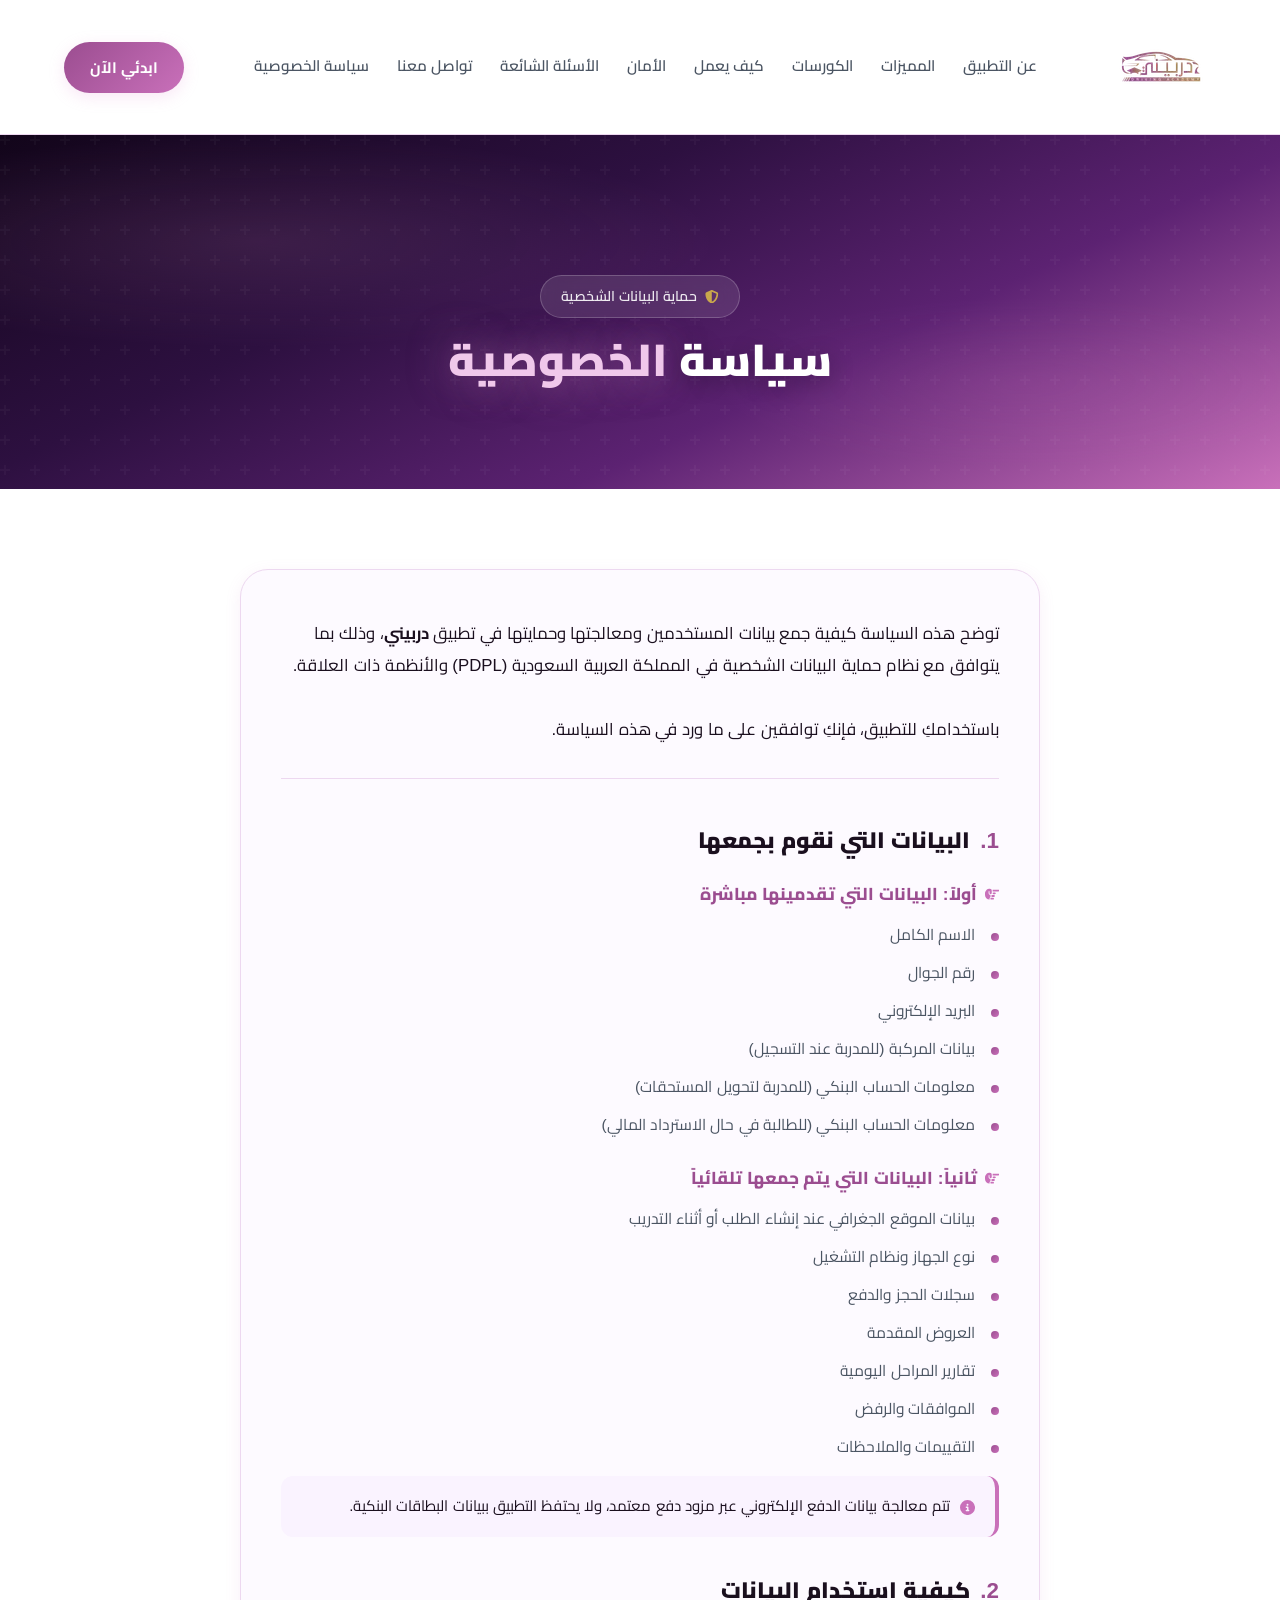
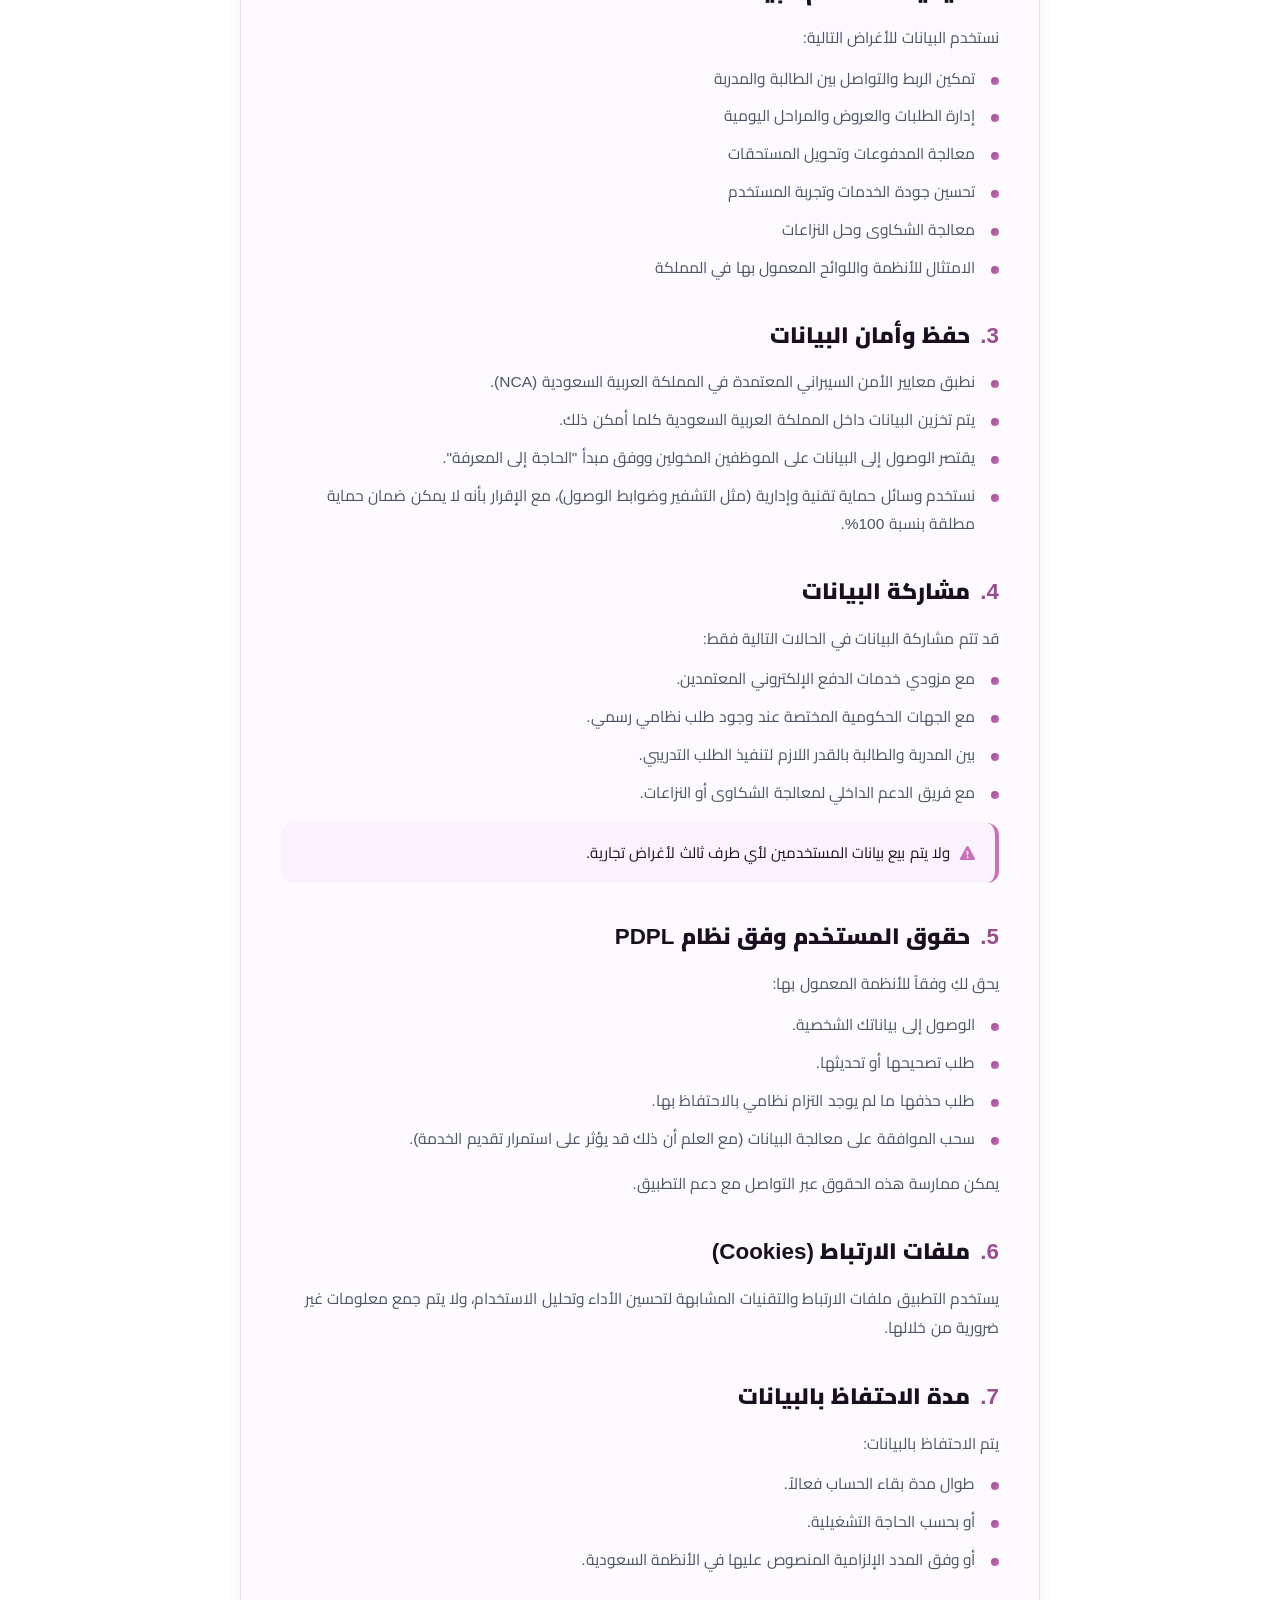
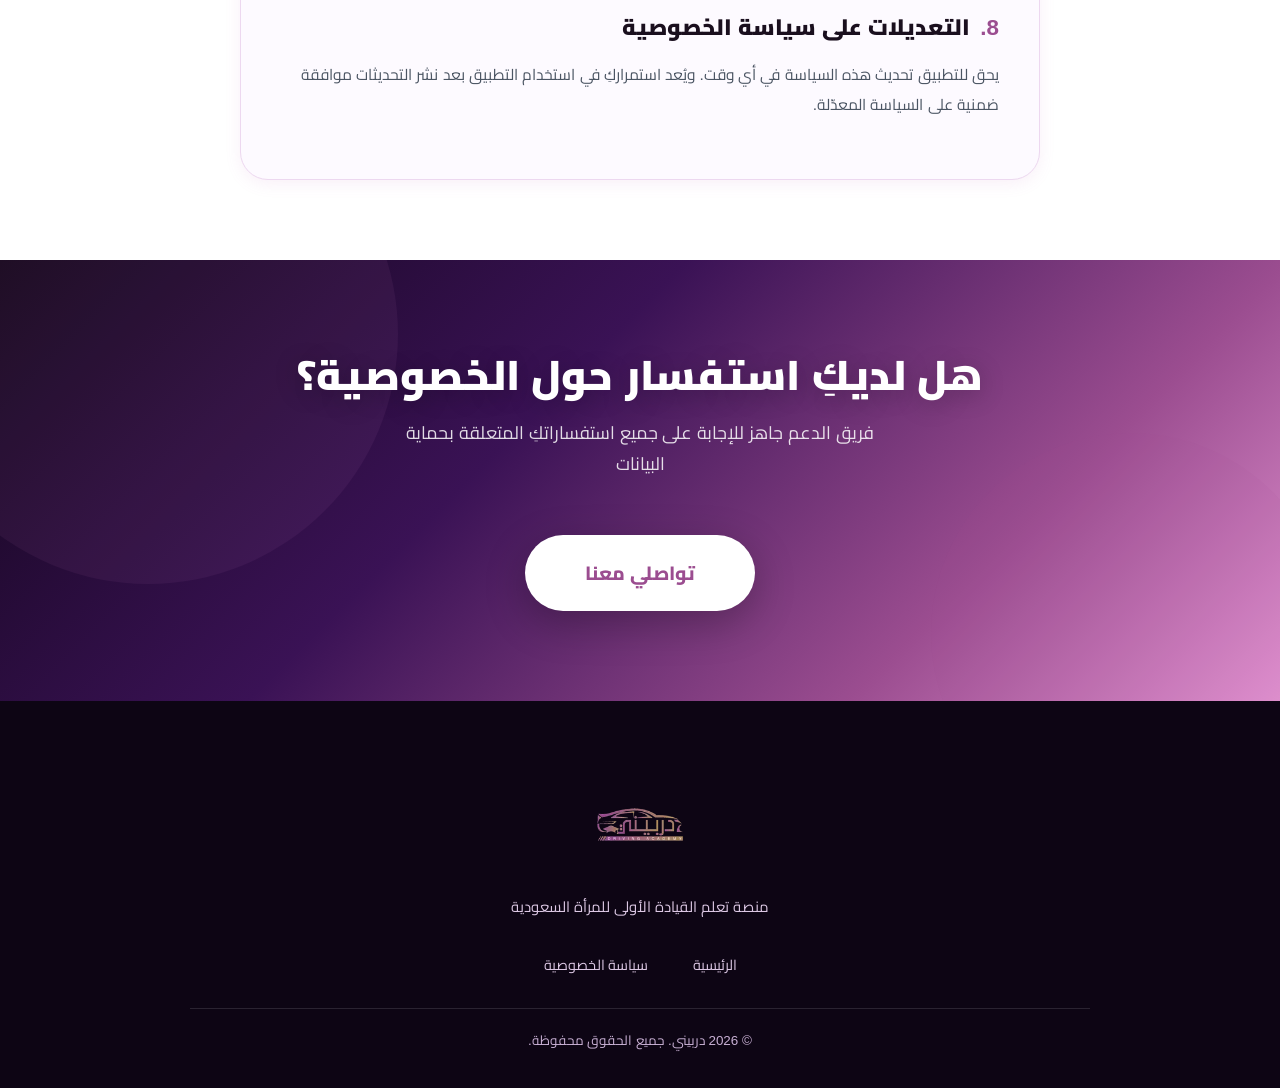
==== privacy.html @ 2542b741 "fix footee" ====
<!doctype html>
<html lang="ar" dir="rtl">
  <head>
    <meta charset="UTF-8" />
    <meta name="viewport" content="width=device-width, initial-scale=1.0, viewport-fit=cover" />
    <title>سياسة الخصوصية | دربيني</title>
    <meta
      name="description"
      content="سياسة الخصوصية لتطبيق دربيني - منصة تعلم القيادة للنساء في المملكة العربية السعودية"
    />
    <link rel="icon" href="media/Logo.gif" />
    <link rel="canonical" href="https://darbaini.com/privacy.html" />
    <meta name="theme-color" content="#c970ba" />
    <meta property="og:type" content="website" />
    <meta property="og:title" content="سياسة الخصوصية | دربيني" />
    <meta property="og:description" content="سياسة الخصوصية لتطبيق دربيني - منصة تعلم القيادة للنساء في المملكة العربية السعودية" />
    <meta property="og:url" content="https://darbaini.com/privacy.html" />
    <meta property="og:site_name" content="دربيني" />
    <meta property="og:locale" content="ar_SA" />
    <meta property="og:image" content="https://darbaini.com/media/videoCover.webp" />
    <meta property="og:image:width" content="720" />
    <meta property="og:image:height" content="1280" />
    <meta property="og:image:alt" content="شعار دربيني - منصة تعلم القيادة للنساء" />
    <meta name="twitter:card" content="summary" />
    <meta name="twitter:title" content="سياسة الخصوصية | دربيني" />
    <meta name="twitter:description" content="سياسة الخصوصية لتطبيق دربيني - منصة تعلم القيادة للنساء في المملكة العربية السعودية" />
    <link rel="preload" as="font" type="font/woff2" crossorigin href="media/fonts/cairo-arabic.woff2" fetchpriority="high" />
    <style>
      /* Critical CSS — Above‑the‑fold only (Navbar + Hero-small) */
      @font-face{font-family:"Cairo";font-style:normal;font-weight:400 900;font-display:swap;src:url("media/fonts/cairo-arabic.woff2") format("woff2");unicode-range:U+0600-06FF,U+0750-077F,U+0870-088E,U+0890-0891,U+0897-08E1,U+08E3-08FF,U+200C-200E,U+2010-2011,U+204F,U+2E41,U+FB50-FDFF,U+FE70-FE74,U+FE76-FEFC,U+102E0-102FB,U+10E60-10E7E,U+10EC2-10EC4,U+10EFC-10EFF,U+1EE00-1EE03,U+1EE05-1EE1F,U+1EE21-1EE22,U+1EE24,U+1EE27,U+1EE29-1EE32,U+1EE34-1EE37,U+1EE39,U+1EE3B,U+1EE42,U+1EE47,U+1EE49,U+1EE4B,U+1EE4D-1EE4F,U+1EE51-1EE52,U+1EE54,U+1EE57,U+1EE59,U+1EE5B,U+1EE5D,U+1EE5F,U+1EE61-1EE62,U+1EE64,U+1EE67-1EE6A,U+1EE6C-1EE72,U+1EE74-1EE77,U+1EE79-1EE7C,U+1EE7E,U+1EE80-1EE89,U+1EE8B-1EE9B,U+1EEA1-1EEA3,U+1EEA5-1EEA9,U+1EEAB-1EEBB,U+1EEF0-1EEF1}
      .icon{display:inline-block;width:1em;height:1em;fill:currentColor;vertical-align:middle;flex-shrink:0}:root{--primary:#c970ba;--primary-light:#e293d1;--primary-dark:#9b4d90;--primary-glow:rgba(226,147,209,0.22);--accent:#c9a84c;--text:#1a0f1e;--light-text:#4b5563;--muted-text:#6b7280;--bg:#fdfaff;--bg-soft:#faf3ff;--bg-card:#fff;--border:#edd8f0;--white:#fff;--shadow-sm:0 4px 16px rgba(201,112,186,0.1);--shadow-md:0 12px 36px rgba(201,112,186,0.18);--shadow-lg:0 24px 64px rgba(201,112,186,0.24);--radius-sm:14px;--radius:20px;--radius-lg:28px}*,:after,:before{margin:0;padding:0;box-sizing:border-box}html{scroll-behavior:smooth}body{font-family:"Cairo",sans-serif;background:var(--bg);color:var(--text);direction:rtl;line-height:1.75;-webkit-font-smoothing:antialiased;-webkit-tap-highlight-color:transparent}:focus-visible{outline:3px solid var(--primary);outline-offset:2px;border-radius:4px}.cta-primary:focus-visible,.cta-secondary:focus-visible,.btn-course:focus-visible{outline-offset:3px;outline-color:var(--accent)}.skip-link{position:fixed;top:-100%;right:16px;z-index:10000;background:var(--primary-dark);color:#fff;padding:12px 24px;border-radius:0 0 var(--radius-sm) var(--radius-sm);font-weight:700;font-size:1rem;text-decoration:none;transition:top .25s ease}.skip-link:focus{top:0}.container{max-width:1180px;margin:0 auto;padding:0 24px}.navbar{display:flex;align-items:center;justify-content:space-between;padding:12px 5%;background:rgba(255,255,255,0.97);-webkit-backdrop-filter:blur(20px);backdrop-filter:blur(20px);position:sticky;top:0;z-index:1000;border-bottom:1px solid var(--border);transition:all .35s ease;gap:16px;flex-wrap:wrap}.navbar.scrolled{padding:8px 5%;box-shadow:0 6px 28px rgba(201,112,186,0.14)}.logo{display:flex;align-items:center;gap:10px;text-decoration:none;z-index:10;flex-shrink:0}.logo img{height:110px;width:auto;object-fit:contain;transition:transform .3s ease,height .3s ease}.logo img:hover{transform:scale(1.04)}.desktop-nav{display:flex;gap:28px;flex-wrap:wrap;justify-content:center}.desktop-nav a{text-decoration:none;color:var(--light-text);font-weight:600;font-size:.95rem;transition:color .25s;position:relative;padding-bottom:1px}.desktop-nav a:after{content:"";position:absolute;bottom:0;right:0;width:0;height:2px;background:var(--primary);border-radius:2px;transition:width .3s ease}.desktop-nav a:hover{color:var(--primary)}.desktop-nav a:hover:after{width:100%}.cta{background:linear-gradient(135deg,var(--primary-dark),var(--primary));color:#fff;border:none;padding:11px 26px;border-radius:50px;font-weight:700;font-size:.95rem;font-family:"Cairo",sans-serif;cursor:pointer;transition:all .3s ease;box-shadow:0 4px 16px var(--primary-glow);white-space:nowrap}.cta:hover{transform:translateY(-2px);box-shadow:0 8px 28px var(--primary-glow)}.hamburger{display:none;flex-direction:column;justify-content:center;align-items:center;gap:5px;width:44px;height:44px;cursor:pointer;z-index:20;background:none;border:none;padding:0}.hamburger span{display:block;width:28px;height:3px;background:var(--light-text);border-radius:3px;transition:all .35s cubic-bezier(.4,0,.2,1);position:relative;flex-shrink:0}.hamburger.active span:first-child{transform:rotate(45deg) translate(5px,5px)}.hamburger.active span:nth-child(2){opacity:0;transform:scale(.2)}.hamburger.active span:nth-child(3){transform:rotate(-45deg) translate(6px,-6px)}.mobile-menu{position:fixed;top:0;left:0;width:100%;height:100vh;background:rgba(255,255,255,0.98);-webkit-backdrop-filter:blur(25px);backdrop-filter:blur(25px);display:flex;flex-direction:column;align-items:center;justify-content:flex-start;padding:90px 20px 40px;gap:28px;z-index:999;visibility:hidden;opacity:0;transform:translateY(-100%);transition:transform .5s cubic-bezier(.32,.72,0,1),opacity .4s ease,visibility 0s .5s;border-bottom:1px solid var(--border);overflow-y:auto;-webkit-overflow-scrolling:touch;overscroll-behavior:contain}.mobile-menu.active{visibility:visible;opacity:1;transform:translateY(0);transition:transform .5s cubic-bezier(.32,.72,0,1),opacity .4s ease,visibility 0s 0s}.mobile-menu nav{flex-direction:column;gap:28px;align-items:center;display:flex}.mobile-menu nav a{font-size:1.35rem;padding:8px 0;text-decoration:none;color:var(--text);font-weight:700}.mobile-menu .cta{padding:14px 36px;font-size:1.1rem;margin-top:16px}@media(max-width:992px){.hamburger{display:flex}.desktop-nav,.desktop-cta{display:none}.logo img{height:85px}.navbar{padding:10px 5%}}@media(max-width:480px){.navbar{padding:5px 3%}.logo img{height:75px}.mobile-menu{gap:24px}.mobile-menu nav a{font-size:1.25rem}}.hero-small{background:linear-gradient(155deg,#12051a 0%,#2d1040 35%,#5c2272 65%,#c970ba 100%);color:#fff;padding:140px 20px 80px;text-align:center;position:relative;overflow:hidden}.hero-small:before{content:"";position:absolute;inset:0;background:radial-gradient(ellipse 60% 50% at 20% 30%,rgba(226,147,209,0.12) 0%,transparent 60%),radial-gradient(ellipse 40% 40% at 80% 70%,rgba(201,112,186,0.1) 0%,transparent 60%),url("data:image/svg+xml,%3Csvg width='60' height='60' viewBox='0 0 60 60' xmlns='http://www.w3.org/2000/svg'%3E%3Cg fill='none' fill-rule='evenodd'%3E%3Cg fill='%23ffffff' fill-opacity='0.03'%3E%3Cpath d='M36 34v-4h-2v4h-4v2h4v4h2v-4h4v-2h-4zm0-30V0h-2v4h-4v2h4v4h2V6h4V4h-4zM6 34v-4H4v4H0v2h4v4h2v-4h4v-2H6zM6 4V0H4v4H0v2h4v4h2V6h4V4H6z'/%3E%3C/g%3E%3C/g%3E%3C/svg%3E");pointer-events:none}.hero-small h1{font-size:2.8rem;font-weight:900;line-height:1.2;text-shadow:0 4px 24px rgba(0,0,0,0.3)}.hero-small .hero-badge{margin-bottom:16px}.hero-small .hero-subtitle{margin-bottom:0;opacity:.9}.hero-badge{display:inline-flex;align-items:center;gap:8px;background:rgba(255,255,255,0.1);border:1px solid rgba(255,255,255,0.2);color:rgba(255,255,255,0.9);padding:8px 20px;border-radius:50px;font-size:.88rem;font-weight:600;margin-bottom:28px;backdrop-filter:blur(8px)}.hero-badge .icon{color:var(--accent);font-size:.85rem}.hero-content h1,.hero-small h1{font-size:2.8rem;font-weight:900;line-height:1.2;margin-bottom:22px;text-shadow:0 4px 24px rgba(0,0,0,0.3)}.highlight{color:#f0c8eb;text-shadow:0 0 40px rgba(226,147,209,0.5)}.hero-subtitle{font-size:1.2rem;max-width:640px;margin:0 auto 48px;opacity:.88;line-height:1.9}
    </style>

    <!-- Deferred: style.css (غير معيق للعرض) -->
    <link rel="stylesheet" href="style.css" media="print" onload="this.media='all'; this.onload=null;">
    <noscript><link rel="stylesheet" href="style.css"></noscript>

    <link rel="preload" as="image" href="media/nav-logo.webp" fetchpriority="high" />

    <script type="application/ld+json">
    {
      "@context": "https://schema.org",
      "@type": "WebPage",
      "name": "سياسة الخصوصية - دربيني",
      "description": "سياسة الخصوصية لتطبيق دربيني - منصة تعلم القيادة للنساء في المملكة العربية السعودية",
      "url": "https://darbaini.com/privacy.html",
      "isPartOf": {
        "@type": "WebSite",
        "name": "دربيني",
        "url": "https://darbaini.com/"
      },
      "inLanguage": "ar"
    }
    </script>
  </head>
  <body>
<svg xmlns="http://www.w3.org/2000/svg" style="display:none">
  <symbol id="fa-award" viewBox="0 0 448 512"><path d="M245.9-25.9c-13.4-8.2-30.3-8.2-43.7 0-24.4 14.9-39.5 18.9-68.1 18.3-15.7-.4-30.3 8.1-37.9 21.9-13.7 25.1-24.8 36.2-49.9 49.9-13.8 7.5-22.2 22.2-21.9 37.9 .7 28.6-3.4 43.7-18.3 68.1-8.2 13.4-8.2 30.3 0 43.7 14.9 24.4 18.9 39.5 18.3 68.1-.4 15.7 8.1 30.3 21.9 37.9 22.1 12.1 33.3 22.1 45.1 41.5L42.7 458.5c-5.9 11.9-1.1 26.3 10.7 32.2l86 43c11.5 5.7 25.5 1.4 31.7-9.8l52.8-95.1 52.8 95.1c6.2 11.2 20.2 15.6 31.7 9.8l86-43c11.9-5.9 16.7-20.3 10.7-32.2l-48.6-97.2c11.7-19.4 23-29.4 45.1-41.5 13.8-7.5 22.2-22.2 21.9-37.9-.7-28.6 3.4-43.7 18.3-68.1 8.2-13.4 8.2-30.3 0-43.7-14.9-24.4-18.9-39.5-18.3-68.1 .4-15.7-8.1-30.3-21.9-37.9-25.1-13.7-36.2-24.8-49.9-49.9-7.5-13.8-22.2-22.2-37.9-21.9-28.6 .7-43.7-3.4-68.1-18.3zM224 96a96 96 0 1 1 0 192 96 96 0 1 1 0-192z"/></symbol>
  <symbol id="fa-bell" viewBox="0 0 448 512"><path d="M224 0c-17.7 0-32 14.3-32 32l0 3.2C119 50 64 114.6 64 192l0 21.7c0 48.1-16.4 94.8-46.4 132.4L7.8 358.3C2.7 364.6 0 372.4 0 380.5 0 400.1 15.9 416 35.5 416l376.9 0c19.6 0 35.5-15.9 35.5-35.5 0-8.1-2.7-15.9-7.8-22.2l-9.8-12.2C400.4 308.5 384 261.8 384 213.7l0-21.7c0-77.4-55-142-128-156.8l0-3.2c0-17.7-14.3-32-32-32zM162 464c7.1 27.6 32.2 48 62 48s54.9-20.4 62-48l-124 0z"/></symbol>
  <symbol id="fa-car" viewBox="0 0 512 512"><path d="M135.2 117.4l-26.1 74.6 293.8 0-26.1-74.6C372.3 104.6 360.2 96 346.6 96L165.4 96c-13.6 0-25.7 8.6-30.2 21.4zM39.6 196.8L74.8 96.3C88.3 57.8 124.6 32 165.4 32l181.2 0c40.8 0 77.1 25.8 90.6 64.3l35.2 100.5c23.2 9.6 39.6 32.5 39.6 59.2l0 192c0 17.7-14.3 32-32 32l-32 0c-17.7 0-32-14.3-32-32l0-32-320 0 0 32c0 17.7-14.3 32-32 32l-32 0c-17.7 0-32-14.3-32-32L0 256c0-26.7 16.4-49.6 39.6-59.2zM128 304a32 32 0 1 0 -64 0 32 32 0 1 0 64 0zm288 32a32 32 0 1 0 0-64 32 32 0 1 0 0 64z"/></symbol>
  <symbol id="fa-certificate" viewBox="0 0 576 512"><path d="M239.2-8c-6.1-6.2-15-8.7-23.4-6.4S200.9-5.6 198.8 2.8L183.5 63c-1.1 4.4-5.6 7-9.9 5.7L113.8 51.9c-8.4-2.4-17.4 0-23.5 6.1s-8.5 15.1-6.1 23.5l16.9 59.8c1.2 4.3-1.4 8.8-5.7 9.9L35.1 166.5c-8.4 2.1-15 8.7-17.3 17.1s.2 17.3 6.4 23.4l44.5 43.3c3.2 3.1 3.2 8.3 0 11.5L24.3 305.1c-6.2 6.1-8.7 15-6.4 23.4s8.9 14.9 17.3 17.1l60.2 15.3c4.4 1.1 7 5.6 5.7 9.9L84.2 430.5c-2.4 8.4 0 17.4 6.1 23.5s15.1 8.5 23.5 6.1l59.8-16.9c4.3-1.2 8.8 1.4 9.9 5.7l15.3 60.2c2.1 8.4 8.7 15 17.1 17.3s17.3-.2 23.4-6.4l43.3-44.5c3.1-3.2 8.3-3.2 11.5 0L337.3 520c6.1 6.2 15 8.7 23.4 6.4s14.9-8.9 17.1-17.3L393.1 449c1.1-4.4 5.6-7 9.9-5.7l59.8 16.9c8.4 2.4 17.4 0 23.5-6.1s8.5-15.1 6.1-23.5l-16.9-59.8c-1.2-4.3 1.4-8.8 5.7-9.9l60.2-15.3c8.4-2.1 15-8.7 17.3-17.1s-.2-17.4-6.4-23.4l-44.5-43.3c-3.2-3.1-3.2-8.3 0-11.5l44.5-43.3c6.2-6.1 8.7-15 6.4-23.4s-8.9-14.9-17.3-17.1l-60.2-15.3c-4.4-1.1-7-5.6-5.7-9.9l16.9-59.8c2.4-8.4 0-17.4-6.1-23.5s-15.1-8.5-23.5-6.1L403 68.8c-4.3 1.2-8.8-1.4-9.9-5.7L377.8 2.8c-2.1-8.4-8.7-15-17.1-17.3s-17.3 .2-23.4 6.4L294 36.5c-3.1 3.2-8.3 3.2-11.5 0L239.2-8z"/></symbol>
  <symbol id="fa-check-circle" viewBox="0 0 512 512"><path d="M256 512a256 256 0 1 1 0-512 256 256 0 1 1 0 512zM374 145.7c-10.7-7.8-25.7-5.4-33.5 5.3L221.1 315.2 169 263.1c-9.4-9.4-24.6-9.4-33.9 0s-9.4 24.6 0 33.9l72 72c5 5 11.8 7.5 18.8 7s13.4-4.1 17.5-9.8L379.3 179.2c7.8-10.7 5.4-25.7-5.3-33.5z"/></symbol>
  <symbol id="fa-chevron-down" viewBox="0 0 448 512"><path d="M201.4 406.6c12.5 12.5 32.8 12.5 45.3 0l192-192c12.5-12.5 12.5-32.8 0-45.3s-32.8-12.5-45.3 0L224 338.7 54.6 169.4c-12.5-12.5-32.8-12.5-45.3 0s-12.5 32.8 0 45.3l192 192z"/></symbol>
  <symbol id="fa-clock" viewBox="0 0 512 512"><path d="M256 0a256 256 0 1 1 0 512 256 256 0 1 1 0-512zM232 120l0 136c0 8 4 15.5 10.7 20l96 64c11 7.4 25.9 4.4 33.3-6.7s4.4-25.9-6.7-33.3L280 243.2 280 120c0-13.3-10.7-24-24-24s-24 10.7-24 24z"/></symbol>
  <symbol id="fa-comments" viewBox="0 0 576 512"><path d="M384 144c0 97.2-86 176-192 176-26.7 0-52.1-5-75.2-14L35.2 349.2c-9.3 4.9-20.7 3.2-28.2-4.2s-9.2-18.9-4.2-28.2l35.6-67.2C14.3 220.2 0 183.6 0 144 0 46.8 86-32 192-32S384 46.8 384 144zm0 368c-94.1 0-172.4-62.1-188.8-144 120-1.5 224.3-86.9 235.8-202.7 83.3 19.2 145 88.3 145 170.7 0 39.6-14.3 76.2-38.4 105.6l35.6 67.2c4.9 9.3 3.2 20.7-4.2 28.2s-18.9 9.2-28.2 4.2L459.2 498c-23.1 9-48.5 14-75.2 14z"/></symbol>
  <symbol id="fa-credit-card" viewBox="0 0 512 512"><path d="M0 128l0 32 512 0 0-32c0-35.3-28.7-64-64-64L64 64C28.7 64 0 92.7 0 128zm0 80L0 384c0 35.3 28.7 64 64 64l384 0c35.3 0 64-28.7 64-64l0-176-512 0zM64 360c0-13.3 10.7-24 24-24l48 0c13.3 0 24 10.7 24 24s-10.7 24-24 24l-48 0c-13.3 0-24-10.7-24-24zm144 0c0-13.3 10.7-24 24-24l64 0c13.3 0 24 10.7 24 24s-10.7 24-24 24l-64 0c-13.3 0-24-10.7-24-24z"/></symbol>
  <symbol id="fa-envelope" viewBox="0 0 512 512"><path d="M48 64c-26.5 0-48 21.5-48 48 0 15.1 7.1 29.3 19.2 38.4l208 156c17.1 12.8 40.5 12.8 57.6 0l208-156c12.1-9.1 19.2-23.3 19.2-38.4 0-26.5-21.5-48-48-48L48 64zM0 196L0 384c0 35.3 28.7 64 64 64l384 0c35.3 0 64-28.7 64-64l0-188-198.4 148.8c-34.1 25.6-81.1 25.6-115.2 0L0 196z"/></symbol>
  <symbol id="fa-exclamation-triangle" viewBox="0 0 512 512"><path d="M256 0c14.7 0 28.2 8.1 35.2 21l216 400c6.7 12.4 6.4 27.4-.8 39.5S486.1 480 472 480L40 480c-14.1 0-27.2-7.4-34.4-19.5s-7.5-27.1-.8-39.5l216-400c7-12.9 20.5-21 35.2-21zm0 352a32 32 0 1 0 0 64 32 32 0 1 0 0-64zm0-192c-18.2 0-32.7 15.5-31.4 33.7l7.4 104c.9 12.5 11.4 22.3 23.9 22.3 12.6 0 23-9.7 23.9-22.3l7.4-104c1.3-18.2-13.1-33.7-31.4-33.7z"/></symbol>
  <symbol id="fa-female" viewBox="0 0 384 512"><path d="M136 24a56 56 0 1 1 112 0 56 56 0 1 1 -112 0zM112 384l-25.8 0c-10.9 0-18.6-10.7-15.2-21.1l43-129-48.3 65.1c-10.5 14.2-30.6 17.2-44.8 6.6s-17.2-30.6-6.6-44.8l70.5-95C110 132 149.7 112 192 112s82 20 107.2 53.9l70.5 95c10.5 14.2 7.6 34.2-6.6 44.8s-34.2 7.6-44.8-6.6L270 234 313 362.9c3.5 10.4-4.3 21.1-15.2 21.1l-25.8 0 0 128c0 17.7-14.3 32-32 32s-32-14.3-32-32l0-128-32 0 0 128c0 17.7-14.3 32-32 32s-32-14.3-32-32l0-128z"/></symbol>
  <symbol id="fa-graduation-cap" viewBox="0 0 576 512"><path d="M48 195.8l209.2 86.1c9.8 4 20.2 6.1 30.8 6.1s21-2.1 30.8-6.1l242.4-99.8c9-3.7 14.8-12.4 14.8-22.1s-5.8-18.4-14.8-22.1L318.8 38.1C309 34.1 298.6 32 288 32s-21 2.1-30.8 6.1L14.8 137.9C5.8 141.6 0 150.3 0 160L0 456c0 13.3 10.7 24 24 24s24-10.7 24-24l0-260.2zm48 71.7L96 384c0 53 86 96 192 96s192-43 192-96l0-116.6-142.9 58.9c-15.6 6.4-32.2 9.7-49.1 9.7s-33.5-3.3-49.1-9.7L96 267.4z"/></symbol>
  <symbol id="fa-hand-point-right" viewBox="0 0 512 512"><path d="M480 96c17.7 0 32 14.3 32 32s-14.3 32-32 32l-208 0 0-64 208 0zM320 288c17.7 0 32 14.3 32 32s-14.3 32-32 32l-64 0c-17.7 0-32-14.3-32-32s14.3-32 32-32l64 0zm64-64c0 17.7-14.3 32-32 32l-48 0c-17.7 0-32-14.3-32-32s14.3-32 32-32l48 0c17.7 0 32 14.3 32 32zM288 384c17.7 0 32 14.3 32 32s-14.3 32-32 32l-64 0c-17.7 0-32-14.3-32-32s14.3-32 32-32l64 0zm-88-96l.6 0c-5.4 9.4-8.6 20.3-8.6 32 0 13.2 4 25.4 10.8 35.6-24.9 8.7-42.8 32.5-42.8 60.4 0 11.7 3.1 22.6 8.6 32l-8.6 0C71.6 448 0 376.4 0 288l0-61.7c0-42.4 16.9-83.1 46.9-113.1l11.6-11.6C82.5 77.5 115.1 64 149 64l27 0c35.3 0 64 28.7 64 64l0 88c0 22.1-17.9 40-40 40s-40-17.9-40-40l0-56c0-8.8-7.2-16-16-16s-16 7.2-16 16l0 56c0 39.8 32.2 72 72 72z"/></symbol>
  <symbol id="fa-headset" viewBox="0 0 448 512"><path d="M224 64c-79 0-144.7 57.3-157.7 132.7 9.3-3 19.3-4.7 29.7-4.7l16 0c26.5 0 48 21.5 48 48l0 96c0 26.5-21.5 48-48 48l-16 0c-53 0-96-43-96-96l0-64C0 100.3 100.3 0 224 0S448 100.3 448 224l0 168.1c0 66.3-53.8 120-120.1 120l-87.9-.1-32 0c-26.5 0-48-21.5-48-48s21.5-48 48-48l32 0c26.5 0 48 21.5 48 48l0 0 40 0c39.8 0 72-32.2 72-72l0-20.9c-14.1 8.2-30.5 12.8-48 12.8l-16 0c-26.5 0-48-21.5-48-48l0-96c0-26.5 21.5-48 48-48l16 0c10.4 0 20.3 1.6 29.7 4.7-13-75.3-78.6-132.7-157.7-132.7z"/></symbol>
  <symbol id="fa-hourglass" viewBox="0 0 384 512"><path d="M0 32C0 14.3 14.3 0 32 0L352 0c17.7 0 32 14.3 32 32s-14.3 32-32 32l0 11c0 42.4-16.9 83.1-46.9 113.1l-67.9 67.9 67.9 67.9c30 30 46.9 70.7 46.9 113.1l0 11c17.7 0 32 14.3 32 32s-14.3 32-32 32L32 512c-17.7 0-32-14.3-32-32s14.3-32 32-32l0-11c0-42.4 16.9-83.1 46.9-113.1l67.9-67.9-67.9-67.9C48.9 158.1 32 117.4 32 75l0-11C14.3 64 0 49.7 0 32zM96 64l0 11c0 25.5 10.1 49.9 28.1 67.9l67.9 67.9 67.9-67.9c18-18 28.1-42.4 28.1-67.9l0-11-192 0zm0 384l192 0 0-11c0-25.5-10.1-49.9-28.1-67.9l-67.9-67.9-67.9 67.9c-18 18-28.1 42.4-28.1 67.9l0 11z"/></symbol>
  <symbol id="fa-id-card" viewBox="0 0 576 512"><path d="M0 96C0 60.7 28.7 32 64 32l448 0c35.3 0 64 28.7 64 64L0 96zm0 48l576 0 0 272c0 35.3-28.7 64-64 64L64 480c-35.3 0-64-28.7-64-64L0 144zM247.3 416c20.2 0 35.3-19.4 22.4-35-14.7-17.7-36.9-29-61.7-29l-64 0c-24.8 0-47 11.3-61.7 29-12.9 15.6 2.2 35 22.4 35l142.5 0zM176 312a56 56 0 1 0 0-112 56 56 0 1 0 0 112zM360 208c-13.3 0-24 10.7-24 24s10.7 24 24 24l112 0c13.3 0 24-10.7 24-24s-10.7-24-24-24l-112 0zm0 96c-13.3 0-24 10.7-24 24s10.7 24 24 24l112 0c13.3 0 24-10.7 24-24s-10.7-24-24-24l-112 0z"/></symbol>
  <symbol id="fa-images" viewBox="0 0 576 512"><path d="M96 96c0-35.3 28.7-64 64-64l320 0c35.3 0 64 28.7 64 64l0 256c0 35.3-28.7 64-64 64l-320 0c-35.3 0-64-28.7-64-64L96 96zM24 128c13.3 0 24 10.7 24 24l0 296c0 8.8 7.2 16 16 16l360 0c13.3 0 24 10.7 24 24s-10.7 24-24 24L64 512c-35.3 0-64-28.7-64-64L0 152c0-13.3 10.7-24 24-24zm168 32a32 32 0 1 0 0-64 32 32 0 1 0 0 64zm196.5 11.5c-4.4-7.1-12.1-11.5-20.5-11.5s-16.1 4.4-20.5 11.5l-56.3 92.1-24.5-30.6c-4.6-5.7-11.4-9-18.7-9s-14.2 3.3-18.7 9l-64 80c-5.8 7.2-6.9 17.1-2.9 25.4S174.8 352 184 352l272 0c8.7 0 16.7-4.7 20.9-12.3s4.1-16.8-.5-24.3l-88-144z"/></symbol>
  <symbol id="fa-info-circle" viewBox="0 0 512 512"><path d="M256 512a256 256 0 1 0 0-512 256 256 0 1 0 0 512zM224 160a32 32 0 1 1 64 0 32 32 0 1 1 -64 0zm-8 64l48 0c13.3 0 24 10.7 24 24l0 88 8 0c13.3 0 24 10.7 24 24s-10.7 24-24 24l-80 0c-13.3 0-24-10.7-24-24s10.7-24 24-24l24 0 0-64-24 0c-13.3 0-24-10.7-24-24s10.7-24 24-24z"/></symbol>
  <symbol id="fa-list-ol" viewBox="0 0 512 512"><path d="M0 72C0 58.8 10.7 48 24 48l48 0c13.3 0 24 10.7 24 24l0 104 24 0c13.3 0 24 10.7 24 24s-10.7 24-24 24l-96 0c-13.3 0-24-10.7-24-24s10.7-24 24-24l24 0 0-80-24 0C10.7 96 0 85.3 0 72zM30.4 301.2C41.8 292.6 55.7 288 70 288l4.9 0c33.7 0 61.1 27.4 61.1 61.1 0 19.6-9.4 37.9-25.2 49.4l-24 17.5 33.2 0c13.3 0 24 10.7 24 24s-10.7 24-24 24l-90.7 0C13.1 464 0 450.9 0 434.7 0 425.3 4.5 416.5 12.1 411l70.5-51.3c3.4-2.5 5.4-6.4 5.4-10.6 0-7.2-5.9-13.1-13.1-13.1L70 336c-3.9 0-7.7 1.3-10.8 3.6L38.4 355.2c-10.6 8-25.6 5.8-33.6-4.8S-1 324.8 9.6 316.8l20.8-15.6zM224 64l256 0c17.7 0 32 14.3 32 32s-14.3 32-32 32l-256 0c-17.7 0-32-14.3-32-32s14.3-32 32-32zm0 160l256 0c17.7 0 32 14.3 32 32s-14.3 32-32 32l-256 0c-17.7 0-32-14.3-32-32s14.3-32 32-32zm0 160l256 0c17.7 0 32 14.3 32 32s-14.3 32-32 32l-256 0c-17.7 0-32-14.3-32-32s14.3-32 32-32z"/></symbol>
  <symbol id="fa-lock" viewBox="0 0 384 512"><path d="M128 96l0 64 128 0 0-64c0-35.3-28.7-64-64-64s-64 28.7-64 64zM64 160l0-64C64 25.3 121.3-32 192-32S320 25.3 320 96l0 64c35.3 0 64 28.7 64 64l0 224c0 35.3-28.7 64-64 64L64 512c-35.3 0-64-28.7-64-64L0 224c0-35.3 28.7-64 64-64z"/></symbol>
  <symbol id="fa-map-marker-alt" viewBox="0 0 384 512"><path d="M0 188.6C0 84.4 86 0 192 0S384 84.4 384 188.6c0 119.3-120.2 262.3-170.4 316.8-11.8 12.8-31.5 12.8-43.3 0-50.2-54.5-170.4-197.5-170.4-316.8zM192 256a64 64 0 1 0 0-128 64 64 0 1 0 0 128z"/></symbol>
  <symbol id="fa-phone" viewBox="0 0 512 512"><path d="M160.2 25C152.3 6.1 131.7-3.9 112.1 1.4l-5.5 1.5c-64.6 17.6-119.8 80.2-103.7 156.4 37.1 175 174.8 312.7 349.8 349.8 76.3 16.2 138.8-39.1 156.4-103.7l1.5-5.5c5.4-19.7-4.7-40.3-23.5-48.1l-97.3-40.5c-16.5-6.9-35.6-2.1-47 11.8l-38.6 47.2C233.9 335.4 177.3 277 144.8 205.3L189 169.3c13.9-11.3 18.6-30.4 11.8-47L160.2 25z"/></symbol>
  <symbol id="fa-play" viewBox="0 0 448 512"><path d="M91.2 36.9c-12.4-6.8-27.4-6.5-39.6 .7S32 57.9 32 72l0 368c0 14.1 7.5 27.2 19.6 34.4s27.2 7.5 39.6 .7l336-184c12.8-7 20.8-20.5 20.8-35.1s-8-28.1-20.8-35.1l-336-184z"/></symbol>
  <symbol id="fa-play-circle" viewBox="0 0 512 512"><path d="M0 256a256 256 0 1 1 512 0 256 256 0 1 1 -512 0zM188.3 147.1c-7.6 4.2-12.3 12.3-12.3 20.9l0 176c0 8.7 4.7 16.7 12.3 20.9s16.8 4.1 24.3-.5l144-88c7.1-4.4 11.5-12.1 11.5-20.5s-4.4-16.1-11.5-20.5l-144-88c-7.4-4.5-16.7-4.7-24.3-.5z"/></symbol>
  <symbol id="fa-question-circle" viewBox="0 0 512 512"><path d="M256 512a256 256 0 1 0 0-512 256 256 0 1 0 0 512zm0-336c-17.7 0-32 14.3-32 32 0 13.3-10.7 24-24 24s-24-10.7-24-24c0-44.2 35.8-80 80-80s80 35.8 80 80c0 47.2-36 67.2-56 74.5l0 3.8c0 13.3-10.7 24-24 24s-24-10.7-24-24l0-8.1c0-20.5 14.8-35.2 30.1-40.2 6.4-2.1 13.2-5.5 18.2-10.3 4.3-4.2 7.7-10 7.7-19.6 0-17.7-14.3-32-32-32zM224 368a32 32 0 1 1 64 0 32 32 0 1 1 -64 0z"/></symbol>
  <symbol id="fa-shield-alt" viewBox="0 0 512 512"><path d="M256 0c4.6 0 9.2 1 13.4 2.9L457.8 82.8c22 9.3 38.4 31 38.3 57.2-.5 99.2-41.3 280.7-213.6 363.2-16.7 8-36.1 8-52.8 0-172.4-82.5-213.1-264-213.6-363.2-.1-26.2 16.3-47.9 38.3-57.2L242.7 2.9C246.9 1 251.4 0 256 0zm0 66.8l0 378.1c138-66.8 175.1-214.8 176-303.4l-176-74.6 0 0z"/></symbol>
  <symbol id="fa-star" viewBox="0 0 576 512"><path d="M309.5-18.9c-4.1-8-12.4-13.1-21.4-13.1s-17.3 5.1-21.4 13.1L193.1 125.3 33.2 150.7c-8.9 1.4-16.3 7.7-19.1 16.3s-.5 18 5.8 24.4l114.4 114.5-25.2 159.9c-1.4 8.9 2.3 17.9 9.6 23.2s16.9 6.1 25 2L288.1 417.6 432.4 491c8 4.1 17.7 3.3 25-2s11-14.2 9.6-23.2L441.7 305.9 556.1 191.4c6.4-6.4 8.6-15.8 5.8-24.4s-10.1-14.9-19.1-16.3L383 125.3 309.5-18.9z"/></symbol>
  <symbol id="fa-users" viewBox="0 0 640 512"><path d="M320 16a104 104 0 1 1 0 208 104 104 0 1 1 0-208zM96 88a72 72 0 1 1 0 144 72 72 0 1 1 0-144zM0 416c0-70.7 57.3-128 128-128 12.8 0 25.2 1.9 36.9 5.4-32.9 36.8-52.9 85.4-52.9 138.6l0 16c0 11.4 2.4 22.2 6.7 32L32 480c-17.7 0-32-14.3-32-32l0-32zm521.3 64c4.3-9.8 6.7-20.6 6.7-32l0-16c0-53.2-20-101.8-52.9-138.6 11.7-3.5 24.1-5.4 36.9-5.4 70.7 0 128 57.3 128 128l0 32c0 17.7-14.3 32-32 32l-86.7 0zM472 160a72 72 0 1 1 144 0 72 72 0 1 1 -144 0zM160 432c0-88.4 71.6-160 160-160s160 71.6 160 160l0 16c0 17.7-14.3 32-32 32l-256 0c-17.7 0-32-14.3-32-32l0-16z"/></symbol>
  <symbol id="fa-whatsapp" viewBox="0 0 448 512"><path d="M380.9 97.1c-41.9-42-97.7-65.1-157-65.1-122.4 0-222 99.6-222 222 0 39.1 10.2 77.3 29.6 111L0 480 117.7 449.1c32.4 17.7 68.9 27 106.1 27l.1 0c122.3 0 224.1-99.6 224.1-222 0-59.3-25.2-115-67.1-157zm-157 341.6c-33.2 0-65.7-8.9-94-25.7l-6.7-4-69.8 18.3 18.6-68.1-4.4-7c-18.5-29.4-28.2-63.3-28.2-98.2 0-101.7 82.8-184.5 184.6-184.5 49.3 0 95.6 19.2 130.4 54.1s56.2 81.2 56.1 130.5c0 101.8-84.9 184.6-186.6 184.6zM325.1 300.5c-5.5-2.8-32.8-16.2-37.9-18-5.1-1.9-8.8-2.8-12.5 2.8s-14.3 18-17.6 21.8c-3.2 3.7-6.5 4.2-12 1.4-32.6-16.3-54-29.1-75.5-66-5.7-9.8 5.7-9.1 16.3-30.3 1.8-3.7 .9-6.9-.5-9.7s-12.5-30.1-17.1-41.2c-4.5-10.8-9.1-9.3-12.5-9.5-3.2-.2-6.9-.2-10.6-.2s-9.7 1.4-14.8 6.9c-5.1 5.6-19.4 19-19.4 46.3s19.9 53.7 22.6 57.4c2.8 3.7 39.1 59.7 94.8 83.8 35.2 15.2 49 16.5 66.6 13.9 10.7-1.6 32.8-13.4 37.4-26.4s4.6-24.1 3.2-26.4c-1.3-2.5-5-3.9-10.5-6.6z"/></symbol>
</svg>
    <a href="#main-content" class="skip-link">تخطي إلى المحتوى</a>
    <header class="navbar">
      <a class="logo" href="index.html">
        <img src="media/nav-logo.webp" srcset="media/nav-logo.webp 110w" sizes="110px" alt="دربيني - منصة تعلم القيادة للنساء" width="110" height="110" />
      </a>
      <nav class="desktop-nav" aria-label="القائمة الرئيسية">
        <a href="index.html#about">عن التطبيق</a>
        <a href="index.html#features">المميزات</a>
        <a href="index.html#courses">الكورسات</a>
        <a href="index.html#steps">كيف يعمل</a>
        <a href="index.html#safety">الأمان</a>
        <a href="index.html#faq">الأسئلة الشائعة</a>
        <a href="index.html#contact">تواصل معنا</a>
        <a href="privacy.html">سياسة الخصوصية</a>
      </nav>
      <button class="cta desktop-cta">
        ابدئي الآن
      </button>
      <button class="hamburger" aria-label="القائمة">
        <span></span><span></span><span></span>
      </button>
    </header>

    <div class="mobile-menu" id="mobileMenu" role="dialog" aria-modal="true" aria-label="القائمة الجانبية">
      <nav aria-label="روابط القائمة">
        <a href="index.html#about">عن التطبيق</a>
        <a href="index.html#features">المميزات</a>
        <a href="index.html#courses">الكورسات</a>
        <a href="index.html#steps">كيف يعمل</a>
        <a href="index.html#safety">الأمان</a>
        <a href="index.html#faq">الأسئلة الشائعة</a>
        <a href="index.html#contact">تواصل معنا</a>
        <a href="privacy.html">سياسة الخصوصية</a>
      </nav>
      <button
        class="cta"
      >
        ابدئي الآن
      </button>
    </div>

    <main id="main-content" role="main">
      <section class="hero-small">
      <div class="container">
        <div class="hero-badge">
          <svg class="icon fa-shield-alt" aria-hidden="true"><use href="#fa-shield-alt"/></svg>
          حماية البيانات الشخصية
        </div>
        <h1>سياسة <span class="highlight">الخصوصية</span></h1>
      </div>
    </section>

    <section class="privacy-content">
      <div class="container">
        <div class="privacy-box">
          <p class="privacy-intro">
            توضح هذه السياسة كيفية جمع بيانات المستخدمين ومعالجتها وحمايتها في
            تطبيق <strong>دربيني</strong>، وذلك بما يتوافق مع نظام حماية
            البيانات الشخصية في المملكة العربية السعودية (PDPL) والأنظمة ذات
            العلاقة. <br /><br />
            باستخدامكِ للتطبيق، فإنكِ توافقين على ما ورد في هذه السياسة.
          </p>

          <div class="privacy-section">
            <h2><span class="pink">1.</span> البيانات التي نقوم بجمعها</h2>

            <h3>
              <svg class="icon fa-hand-point-right" aria-hidden="true"><use href="#fa-hand-point-right"/></svg> أولاً: البيانات التي
              تقدمينها مباشرة
            </h3>
            <ul>
              <li>الاسم الكامل</li>
              <li>رقم الجوال</li>
              <li>البريد الإلكتروني</li>
              <li>بيانات المركبة (للمدربة عند التسجيل)</li>
              <li>معلومات الحساب البنكي (للمدربة لتحويل المستحقات)</li>
              <li>معلومات الحساب البنكي (للطالبة في حال الاسترداد المالي)</li>
            </ul>

            <h3>
              <svg class="icon fa-hand-point-right" aria-hidden="true"><use href="#fa-hand-point-right"/></svg> ثانياً: البيانات التي يتم
              جمعها تلقائياً
            </h3>
            <ul>
              <li>بيانات الموقع الجغرافي عند إنشاء الطلب أو أثناء التدريب</li>
              <li>نوع الجهاز ونظام التشغيل</li>
              <li>سجلات الحجز والدفع</li>
              <li>العروض المقدمة</li>
              <li>تقارير المراحل اليومية</li>
              <li>الموافقات والرفض</li>
              <li>التقييمات والملاحظات</li>
            </ul>
            <p class="note">
              <svg class="icon fa-info-circle" aria-hidden="true"><use href="#fa-info-circle"/></svg> تتم معالجة بيانات الدفع
              الإلكتروني عبر مزود دفع معتمد، ولا يحتفظ التطبيق ببيانات البطاقات
              البنكية.
            </p>
          </div>

          <div class="privacy-section">
            <h2><span class="pink">2.</span> كيفية استخدام البيانات</h2>
            <p>نستخدم البيانات للأغراض التالية:</p>
            <ul>
              <li>تمكين الربط والتواصل بين الطالبة والمدربة</li>
              <li>إدارة الطلبات والعروض والمراحل اليومية</li>
              <li>معالجة المدفوعات وتحويل المستحقات</li>
              <li>تحسين جودة الخدمات وتجربة المستخدم</li>
              <li>معالجة الشكاوى وحل النزاعات</li>
              <li>الامتثال للأنظمة واللوائح المعمول بها في المملكة</li>
            </ul>
          </div>

          <div class="privacy-section">
            <h2><span class="pink">3.</span> حفظ وأمان البيانات</h2>
            <ul>
              <li>
                نطبق معايير الأمن السيبراني المعتمدة في المملكة العربية السعودية
                (NCA).
              </li>
              <li>
                يتم تخزين البيانات داخل المملكة العربية السعودية كلما أمكن ذلك.
              </li>
              <li>
                يقتصر الوصول إلى البيانات على الموظفين المخولين ووفق مبدأ
                "الحاجة إلى المعرفة".
              </li>
              <li>
                نستخدم وسائل حماية تقنية وإدارية (مثل التشفير وضوابط الوصول)، مع
                الإقرار بأنه لا يمكن ضمان حماية مطلقة بنسبة 100%.
              </li>
            </ul>
          </div>

          <div class="privacy-section">
            <h2><span class="pink">4.</span> مشاركة البيانات</h2>
            <p>قد تتم مشاركة البيانات في الحالات التالية فقط:</p>
            <ul>
              <li>مع مزودي خدمات الدفع الإلكتروني المعتمدين.</li>
              <li>مع الجهات الحكومية المختصة عند وجود طلب نظامي رسمي.</li>
              <li>بين المدربة والطالبة بالقدر اللازم لتنفيذ الطلب التدريبي.</li>
              <li>مع فريق الدعم الداخلي لمعالجة الشكاوى أو النزاعات.</li>
            </ul>
            <p class="note">
              <svg class="icon fa-exclamation-triangle" aria-hidden="true"><use href="#fa-exclamation-triangle"/></svg> ولا يتم بيع بيانات
              المستخدمين لأي طرف ثالث لأغراض تجارية.
            </p>
          </div>

          <div class="privacy-section">
            <h2><span class="pink">5.</span> حقوق المستخدم وفق نظام PDPL</h2>
            <p>يحق لكِ وفقاً للأنظمة المعمول بها:</p>
            <ul>
              <li>الوصول إلى بياناتك الشخصية.</li>
              <li>طلب تصحيحها أو تحديثها.</li>
              <li>طلب حذفها ما لم يوجد التزام نظامي بالاحتفاظ بها.</li>
              <li>
                سحب الموافقة على معالجة البيانات (مع العلم أن ذلك قد يؤثر على
                استمرار تقديم الخدمة).
              </li>
            </ul>
            <p>يمكن ممارسة هذه الحقوق عبر التواصل مع دعم التطبيق.</p>
          </div>

          <div class="privacy-section">
            <h2><span class="pink">6.</span> ملفات الارتباط (Cookies)</h2>
            <p>
              يستخدم التطبيق ملفات الارتباط والتقنيات المشابهة لتحسين الأداء
              وتحليل الاستخدام، ولا يتم جمع معلومات غير ضرورية من خلالها.
            </p>
          </div>

          <div class="privacy-section">
            <h2><span class="pink">7.</span> مدة الاحتفاظ بالبيانات</h2>
            <p>يتم الاحتفاظ بالبيانات:</p>
            <ul>
              <li>طوال مدة بقاء الحساب فعالاً.</li>
              <li>أو بحسب الحاجة التشغيلية.</li>
              <li>أو وفق المدد الإلزامية المنصوص عليها في الأنظمة السعودية.</li>
            </ul>
          </div>

          <div class="privacy-section">
            <h2><span class="pink">8.</span> التعديلات على سياسة الخصوصية</h2>
            <p>
              يحق للتطبيق تحديث هذه السياسة في أي وقت. ويُعد استمراركِ في
              استخدام التطبيق بعد نشر التحديثات موافقة ضمنية على السياسة
              المعدّلة.
            </p>
          </div>
        </div>
      </div>
    </section>

    </main>

    <section class="cta-section">
      <div class="container">
        <h2>هل لديكِ استفسار حول الخصوصية؟</h2>
        <p>
          فريق الدعم جاهز للإجابة على جميع استفساراتكِ المتعلقة بحماية البيانات
        </p>
        <button
          class="cta-primary big"
          data-href="index.html#contact"
        >
          تواصلي معنا
        </button>
      </div>
    </section>

    <footer aria-label="تذييل الصفحة">
      <div class="footer-inner">
        <img
          class="footer-logo-img"
          src="media/hero-logo.webp"
          srcset="media/hero-logo.webp 200w"
          sizes="120px"
          alt=""
          width="120"
          height="120"
          loading="lazy"
          decoding="async"
        />
        <p class="footer-tagline">منصة تعلم القيادة الأولى للمرأة السعودية</p>
        <nav class="footer-links" aria-label="روابط التذييل">
          <a href="index.html">الرئيسية</a>
          <a href="privacy.html" aria-current="page">سياسة الخصوصية</a>
        </nav>
        <p class="footer-copy">
          © <span id="current-year">2026</span> دربيني. جميع الحقوق محفوظة.
        </p>
      </div>
    </footer>

    <script src="script.js" defer></script>
  </body>
</html>
---- style.css ----
/* Font is self-hosted via @font-face in HTML critical CSS */

/* ── SVG ICONS ──────────────────────── */
.icon {
  display: inline-block;
  width: 1em;
  height: 1em;
  fill: currentColor;
  vertical-align: middle;
  flex-shrink: 0;
}

:root {
  --primary: #c970ba;
  --primary-light: #e293d1;
  --primary-dark: #9b4d90;
  --primary-glow: rgba(226, 147, 209, 0.22);
  --accent: #c9a84c;
  --text: #1a0f1e;
  --light-text: #4b5563;
  --muted-text: #6b7280;
  --bg: #fdfaff;
  --bg-soft: #faf3ff;
  --bg-card: #ffffff;
  --border: #edd8f0;
  --white: #ffffff;
  --shadow-sm: 0 4px 16px rgba(201, 112, 186, 0.1);
  --shadow-md: 0 12px 36px rgba(201, 112, 186, 0.18);
  --shadow-lg: 0 24px 64px rgba(201, 112, 186, 0.24);
  --radius-sm: 14px;
  --radius: 20px;
  --radius-lg: 28px;
}

*,
*::before,
*::after {
  margin: 0;
  padding: 0;
  box-sizing: border-box;
}
html {
  scroll-behavior: smooth;
}

body {
  font-family: "Cairo", sans-serif;
  background: var(--bg);
  color: var(--text);
  direction: rtl;
  line-height: 1.75;
  -webkit-font-smoothing: antialiased;
  -webkit-tap-highlight-color: transparent;
}

/* ── FOCUS VISIBLE (keyboard) ────────── */
:focus-visible {
  outline: 3px solid var(--primary);
  outline-offset: 2px;
  border-radius: 4px;
}
.cta-primary:focus-visible,
.cta-secondary:focus-visible,
.btn-course:focus-visible {
  outline-offset: 3px;
  outline-color: var(--accent);
}

/* ── SKIP LINK ──────────────────────────── */
.skip-link {
  position: fixed;
  top: -100%;
  right: 16px;
  z-index: 10000;
  background: var(--primary-dark);
  color: white;
  padding: 12px 24px;
  border-radius: 0 0 var(--radius-sm) var(--radius-sm);
  font-weight: 700;
  font-size: 1rem;
  text-decoration: none;
  transition: top 0.25s ease;
}
.skip-link:focus {
  top: 0;
}

.container {
  max-width: 1180px;
  margin: 0 auto;
  padding: 0 24px;
}

/* ── NAVBAR ─────────────────────────── */
.navbar {
  display: flex;
  align-items: center;
  justify-content: space-between;
  padding: 12px 5%;
  background: rgba(255, 255, 255, 0.97);
  -webkit-backdrop-filter: blur(20px);
  backdrop-filter: blur(20px);
  position: sticky;
  top: 0;
  z-index: 1000;
  border-bottom: 1px solid var(--border);
  transition: all 0.35s ease;
  gap: 16px;
  flex-wrap: wrap;
}

.navbar.scrolled {
  padding: 8px 5%;
  box-shadow: 0 6px 28px rgba(201, 112, 186, 0.14);
}

.logo {
  display: flex;
  align-items: center;
  gap: 10px;
  text-decoration: none;
  z-index: 10;
}
.logo {
  display: flex;
  align-items: center;
  flex-shrink: 0;
}
.logo img {
  height: 110px;
  width: auto;
  object-fit: contain;
  transition:
    transform 0.3s ease,
    height 0.3s ease;
}
.logo img:hover {
  transform: scale(1.04);
}

.desktop-nav {
  display: flex;
  gap: 28px;
  flex-wrap: wrap;
  justify-content: center;
}
.desktop-nav a {
  text-decoration: none;
  color: var(--light-text);
  font-weight: 600;
  font-size: 0.95rem;
  transition: color 0.25s;
  position: relative;
  padding-bottom: 1px;
}
.desktop-nav a::after {
  content: "";
  position: absolute;
  bottom: 0;
  right: 0;
  width: 0;
  height: 2px;
  background: var(--primary);
  border-radius: 2px;
  transition: width 0.3s ease;
}
.desktop-nav a:hover {
  color: var(--primary);
}
.desktop-nav a:hover::after {
  width: 100%;
}

.cta {
  background: linear-gradient(135deg, var(--primary-dark), var(--primary));
  color: white;
  border: none;
  padding: 11px 26px;
  border-radius: 50px;
  font-weight: 700;
  font-size: 0.95rem;
  font-family: "Cairo", sans-serif;
  cursor: pointer;
  transition: all 0.3s ease;
  box-shadow: 0 4px 16px var(--primary-glow);
  white-space: nowrap;
}
.cta:hover {
  transform: translateY(-2px);
  box-shadow: 0 8px 28px var(--primary-glow);
}

/* ── HAMBURGER ─────────────────────────── */
.hamburger {
  display: none;
  flex-direction: column;
  justify-content: center;
  align-items: center;
  gap: 5px;
  width: 44px;
  height: 44px;
  cursor: pointer;
  z-index: 20;
  background: none;
  border: none;
  padding: 0;
}
.hamburger span {
  display: block;
  width: 28px;
  height: 3px;
  background: var(--light-text);
  border-radius: 3px;
  transition: all 0.35s cubic-bezier(0.4, 0, 0.2, 1);
  position: relative;
  flex-shrink: 0;
}
.hamburger.active span:nth-child(1) {
  transform: rotate(45deg) translate(5px, 5px);
}
.hamburger.active span:nth-child(2) {
  opacity: 0;
  transform: scale(0.2);
}
.hamburger.active span:nth-child(3) {
  transform: rotate(-45deg) translate(6px, -6px);
}

/* ── MOBILE MENU ───────────────────────── */
.mobile-menu {
  position: fixed;
  top: 0;
  left: 0;
  width: 100%;
  height: 100vh;
  background: rgba(255, 255, 255, 0.98);
  -webkit-backdrop-filter: blur(25px);
  backdrop-filter: blur(25px);
  display: flex;
  flex-direction: column;
  align-items: center;
  justify-content: flex-start;
  padding: 90px 20px 40px;
  gap: 28px;
  z-index: 999;
  visibility: hidden;
  opacity: 0;
  transform: translateY(-100%);
  transition:
    transform 0.5s cubic-bezier(0.32, 0.72, 0, 1),
    opacity 0.4s ease,
    visibility 0s 0.5s;
  border-bottom: 1px solid var(--border);
  overflow-y: auto;
  -webkit-overflow-scrolling: touch;
  overscroll-behavior: contain;
}
.mobile-menu.active {
  visibility: visible;
  opacity: 1;
  transform: translateY(0);
  transition:
    transform 0.5s cubic-bezier(0.32, 0.72, 0, 1),
    opacity 0.4s ease,
    visibility 0s 0s;
}
.mobile-menu nav {
  flex-direction: column;
  gap: 28px;
  align-items: center;
  display: flex;
}
.mobile-menu nav a {
  font-size: 1.35rem;
  padding: 8px 0;
  text-decoration: none;
  color: var(--text);
  font-weight: 700;
}
.mobile-menu .cta {
  padding: 14px 36px;
  font-size: 1.1rem;
  margin-top: 16px;
}

@media (max-width: 992px) {
  .hamburger {
    display: flex;
  }
  .desktop-nav,
  .desktop-cta {
    display: none;
  }
  .logo img {
    height: 85px;
  }
  .navbar {
    padding: 10px 5%;
  }
}

@media (max-width: 480px) {
  .navbar {
    padding: 5px 3%;
  }
  .logo img {
    height: 75px;
  }
  .mobile-menu {
    gap: 24px;
  }
  .mobile-menu nav a {
    font-size: 1.25rem;
  }
}

/* ── HERO ────────────────────────────── */
.hero {
  background: linear-gradient(
    155deg,
    #12051a 0%,
    #2d1040 35%,
    #5c2272 65%,
    #c970ba 100%
  );
  color: white;
  padding: 100px 20px 130px;
  text-align: center;
  position: relative;
  overflow: hidden;
}
.hero::before {
  content: "";
  position: absolute;
  inset: 0;
  background:
    radial-gradient(
      ellipse 60% 50% at 20% 30%,
      rgba(226, 147, 209, 0.12) 0%,
      transparent 60%
    ),
    radial-gradient(
      ellipse 40% 40% at 80% 70%,
      rgba(201, 112, 186, 0.1) 0%,
      transparent 60%
    ),
    url("data:image/svg+xml,%3Csvg width='60' height='60' viewBox='0 0 60 60' xmlns='http://www.w3.org/2000/svg'%3E%3Cg fill='none' fill-rule='evenodd'%3E%3Cg fill='%23ffffff' fill-opacity='0.03'%3E%3Cpath d='M36 34v-4h-2v4h-4v2h4v4h2v-4h4v-2h-4zm0-30V0h-2v4h-4v2h4v4h2V6h4V4h-4zM6 34v-4H4v4H0v2h4v4h2v-4h4v-2H6zM6 4V0H4v4H0v2h4v4h2V6h4V4H6z'/%3E%3C/g%3E%3C/g%3E%3C/svg%3E");
  pointer-events: none;
}
.hero::after {
  content: "";
  position: absolute;
  bottom: -1px;
  left: 0;
  right: 0;
  height: 90px;
  background: var(--bg);
  clip-path: ellipse(55% 100% at 50% 100%);
}
.hero-content {
  position: relative;
  z-index: 1;
  max-width: 820px;
  margin: 0 auto;
}
.hero-logo {
  display: flex;
  align-items: center;
  justify-content: center;
  margin-bottom: 10px;
}
.hero-logo img {
  height: 200px;
  width: auto;
  max-width: 100%;
  object-fit: contain;
  filter: drop-shadow(0 8px 10px rgba(226, 147, 209, 0.4));
  animation: floatLogo 4s ease-in-out infinite;
}
@keyframes floatLogo {
  0%,
  100% {
    transform: translateY(0);
  }
  50% {
    transform: translateY(-10px);
  }
}

.hero-badge {
  display: inline-flex;
  align-items: center;
  gap: 8px;
  background: rgba(255, 255, 255, 0.1);
  border: 1px solid rgba(255, 255, 255, 0.2);
  color: rgba(255, 255, 255, 0.9);
  padding: 8px 20px;
  border-radius: 50px;
  font-size: 0.88rem;
  font-weight: 600;
  margin-bottom: 28px;
  backdrop-filter: blur(8px);
}
.hero-badge .icon {
  color: var(--accent);
  font-size: 0.85rem;
}

.hero-content h1 {
  font-size: 3.6rem;
  font-weight: 900;
  line-height: 1.2;
  margin-bottom: 22px;
  text-shadow: 0 4px 24px rgba(0, 0, 0, 0.3);
}
.highlight {
  color: #f0c8eb;
  text-shadow: 0 0 40px rgba(226, 147, 209, 0.5);
}
.highlight-soft {
  color: #d4a8cf;
}
.hero-subtitle {
  font-size: 1.2rem;
  max-width: 640px;
  margin: 0 auto 48px;
  opacity: 0.88;
  line-height: 1.9;
}
.hero-buttons {
  display: flex;
  gap: 16px;
  justify-content: center;
  flex-wrap: wrap;
  margin-bottom: 54px;
}

.cta-primary {
  background: white;
  color: var(--primary-dark);
  padding: 16px 44px;
  border-radius: 50px;
  font-weight: 800;
  font-size: 1.05rem;
  font-family: "Cairo", sans-serif;
  border: none;
  cursor: pointer;
  transition: all 0.35s ease;
  box-shadow: 0 8px 32px rgba(0, 0, 0, 0.2);
}
.cta-primary:hover {
  transform: translateY(-5px);
  box-shadow: 0 16px 48px rgba(0, 0, 0, 0.3);
}
.cta-secondary {
  background: transparent;
  color: white;
  border: 2px solid rgba(255, 255, 255, 0.5);
  padding: 16px 44px;
  border-radius: 50px;
  font-weight: 700;
  font-size: 1.05rem;
  font-family: "Cairo", sans-serif;
  cursor: pointer;
  transition: all 0.35s ease;
}
.cta-secondary:hover {
  background: rgba(255, 255, 255, 0.12);
  border-color: white;
}
.cta-secondary .icon {
  margin-left: 8px;
  font-size: 0.85em;
}

.trust-badges {
  display: flex;
  gap: 16px;
  justify-content: center;
  flex-wrap: wrap;
}
.trust-badges div {
  display: flex;
  align-items: center;
  gap: 8px;
  background: rgba(255, 255, 255, 0.08);
  border: 1px solid rgba(255, 255, 255, 0.15);
  backdrop-filter: blur(8px);
  padding: 10px 20px;
  border-radius: 50px;
  font-size: 0.9rem;
  font-weight: 600;
}
.trust-badges div .icon {
  color: var(--accent);
}

/* ── SECTIONS GENERAL ────────────────── */
section {
  padding: 72px 20px;
  transition:
    opacity 0.8s ease,
    transform 0.8s ease;
}
section.reveal {
  opacity: 0;
  transform: translateY(32px);
}
section.reveal.visible {
  opacity: 1;
  transform: translateY(0);
}

.section-header {
  text-align: center;
  margin-bottom: 44px;
}
.section-label {
  display: inline-flex;
  align-items: center;
  gap: 8px;
  background: var(--bg-soft);
  color: var(--primary-dark);
  border: 1px solid var(--border);
  padding: 7px 18px;
  border-radius: 50px;
  font-size: 0.85rem;
  font-weight: 700;
  margin-bottom: 16px;
}
h2 {
  font-size: 2.5rem;
  font-weight: 900;
  text-align: center;
  margin-bottom: 14px;
  color: var(--text);
  line-height: 1.25;
}
.section-desc {
  color: var(--light-text);
  font-size: 1.03rem;
  max-width: 560px;
  margin: 0 auto;
  line-height: 1.85;
}
.pink {
  color: var(--primary-dark);
}

/* ── STATS BAR ─────────────────────────── */
.stats-bar {
  background: linear-gradient(135deg, #2d1040, #5c2272, #9b4d90);
  padding: 56px 20px;
  transition:
    opacity 0.8s ease,
    transform 0.8s ease;
  position: relative;
  overflow: hidden;
}
.stats-bar.reveal {
  opacity: 0;
  transform: translateY(32px);
}
.stats-bar.reveal.visible {
  opacity: 1;
  transform: translateY(0);
}
.stats-bar::before {
  content: "";
  position: absolute;
  top: -60%;
  right: -10%;
  width: 400px;
  height: 400px;
  background: rgba(226, 147, 209, 0.1);
  border-radius: 50%;
  pointer-events: none;
}
.stats-inner {
  max-width: 900px;
  margin: 0 auto;
  display: grid;
  grid-template-columns: repeat(auto-fit, minmax(160px, 1fr));
  gap: 24px;
  text-align: center;
  position: relative;
  z-index: 1;
}
.stat-item {
  color: white;
}
.stat-number {
  font-size: 2.8rem;
  font-weight: 900;
  line-height: 1;
  margin-bottom: 8px;
  background: linear-gradient(135deg, #fff, #f0c8eb);
  -webkit-background-clip: text;
  -webkit-text-fill-color: transparent;
  background-clip: text;
}
.stat-label {
  font-size: 0.9rem;
  opacity: 0.75;
  font-weight: 500;
}

/* ── ABOUT ───────────────────────────── */
.about {
  background: var(--white);
}
.about-grid {
  display: grid;
  grid-template-columns: repeat(auto-fit, minmax(240px, 1fr));
  gap: 22px;
}
.about-item {
  background: var(--bg);
  border: 1px solid var(--border);
  padding: 38px 28px;
  border-radius: var(--radius);
  text-align: center;
  transition: all 0.4s ease;
}
.about-item:hover {
  background: var(--white);
  border-color: var(--primary);
  box-shadow: var(--shadow-md);
  transform: translateY(-10px);
}
.about-item .icon-wrap,
.safety-item .icon-wrap {
  width: 64px;
  height: 64px;
  border-radius: 18px;
  display: flex;
  align-items: center;
  justify-content: center;
  margin: 0 auto 22px;
  font-size: 24px;
  transition: all 0.35s;
}
.about-item .icon-wrap {
  background: var(--bg-soft);
  color: var(--primary-dark);
}
.about-item:hover .icon-wrap {
  background: linear-gradient(135deg, var(--primary-dark), var(--primary));
  color: white;
  box-shadow: 0 8px 24px var(--primary-glow);
}
.about-item h3,
.safety-item h3,
.card h3,
.step h3 {
  font-size: 1.08rem;
  font-weight: 800;
  margin-bottom: 8px;
}
.about-item p,
.safety-item p,
.card p,
.step p {
  color: var(--light-text);
  font-size: 0.94rem;
  line-height: 1.7;
}

/* ── GALLERY ─────────────────────────── */
.gallery {
  background: var(--bg-soft);
}
.gallery-grid {
  display: grid;
  grid-template-columns: 1fr 1fr 1fr;
  gap: 12px;
  max-width: 1100px;
  margin: 0 auto;
}
.gallery-item {
  border-radius: var(--radius);
  overflow: hidden;
  position: relative;
  cursor: pointer;
  box-shadow: var(--shadow-sm);
  aspect-ratio: 2 / 3;
}
.gallery-item picture {
  display: block;
  width: 100%;
  height: 100%;
  overflow: hidden;
  border-radius: inherit;
}
.gallery-item img {
  width: 100%;
  height: 100%;
  object-fit: cover;
  display: block;
  transition: transform 0.6s ease;
}
.gallery-item:hover img {
  transform: scale(1.06);
}
.gallery-overlay {
  position: absolute;
  inset: 0;
  background: linear-gradient(
    to top,
    rgba(45, 16, 64, 0.72) 0%,
    transparent 55%
  );
  opacity: 0;
  transition: opacity 0.4s ease;
  display: flex;
  align-items: flex-end;
  padding: 24px;
}
.gallery-item:hover .gallery-overlay {
  opacity: 1;
}
.gallery-overlay span {
  color: white;
  font-weight: 700;
  font-size: 1rem;
}

/* ── VIDEO SECTION ───────────────────── */
.video-section {
  background: linear-gradient(135deg, #1a0820 0%, #3a1255 50%, #6b2e8a 100%);
  position: relative;
  overflow: hidden;
}
.video-section::before {
  content: "";
  position: absolute;
  top: -30%;
  left: -10%;
  width: 500px;
  height: 500px;
  background: rgba(226, 147, 209, 0.07);
  border-radius: 50%;
  pointer-events: none;
}
.video-section::after {
  content: "";
  position: absolute;
  bottom: -20%;
  right: -5%;
  width: 350px;
  height: 350px;
  background: rgba(201, 112, 186, 0.06);
  border-radius: 50%;
  pointer-events: none;
}
.video-section .section-label {
  background: rgba(255, 255, 255, 0.08);
  color: #f0c8eb;
  border-color: rgba(255, 255, 255, 0.12);
}
.video-section h2 {
  color: white;
}
.video-section .section-desc {
  color: rgba(255, 255, 255, 0.65);
}
.video-wrapper {
  position: relative;
  max-width: 440px;
  margin: 0 auto;
  z-index: 1;
}

/* ====== نسبة الفيديو الأصلية (9:16 Portrait) ====== */
.video-container {
  position: relative;
  width: 100%;
  padding-top: 177%;
  border-radius: var(--radius-lg);
  overflow: hidden;
  box-shadow: 0 32px 100px rgba(0, 0, 0, 0.5);
  border: 1px solid rgba(255, 255, 255, 0.08);
}
/* ===================================================== */

.video-container iframe,
.video-container video {
  position: absolute;
  top: 0;
  left: 0;
  width: 100%;
  height: 100%;
  border: 0;
  object-fit: cover;
}
.video-stats {
  display: flex;
  gap: 48px;
  justify-content: center;
  margin-top: 52px;
  flex-wrap: wrap;
}
.video-stat {
  text-align: center;
  color: white;
}
.video-stat .num {
  font-size: 2rem;
  font-weight: 900;
  color: #f0c8eb;
  display: block;
  line-height: 1;
  margin-bottom: 6px;
}
.video-stat .lbl {
  font-size: 0.88rem;
  opacity: 0.6;
}

/* ── FEATURES ────────────────────────── */
.features {
  background: var(--white);
}
.cards {
  display: grid;
  grid-template-columns: repeat(auto-fit, minmax(250px, 1fr));
  gap: 22px;
}
.card {
  background: var(--bg);
  padding: 38px 28px;
  border-radius: var(--radius);
  box-shadow: var(--shadow-sm);
  border: 1px solid var(--border);
  text-align: center;
  transition: all 0.4s ease;
  position: relative;
  overflow: hidden;
}
.card::before {
  content: "";
  position: absolute;
  top: 0;
  right: 0;
  left: 0;
  height: 4px;
  background: linear-gradient(90deg, var(--primary-dark), var(--primary-light));
  transform: scaleX(0);
  transition: transform 0.35s ease;
}
.card:hover::before {
  transform: scaleX(1);
}
.card:hover {
  transform: translateY(-12px);
  box-shadow: var(--shadow-md);
  background: var(--white);
  border-color: var(--primary-light);
}
.card .icon-wrap {
  width: 68px;
  height: 68px;
  background: var(--bg-soft);
  border-radius: 20px;
  display: flex;
  align-items: center;
  justify-content: center;
  margin: 0 auto 22px;
  font-size: 26px;
  color: var(--primary-dark);
  transition: all 0.35s;
}
.card:hover .icon-wrap {
  background: linear-gradient(135deg, var(--primary-dark), var(--primary));
  color: white;
  box-shadow: 0 8px 24px var(--primary-glow);
}

/* ── STEPS ───────────────────────────── */
.steps {
  background: var(--bg-soft);
}
.steps-grid {
  display: grid;
  grid-template-columns: repeat(auto-fit, minmax(240px, 1fr));
  gap: 22px;
}
.step {
  background: var(--white);
  border: 1px solid var(--border);
  padding: 40px 28px;
  border-radius: var(--radius);
  text-align: center;
  transition: all 0.4s ease;
}
.step:hover {
  border-color: var(--primary);
  box-shadow: var(--shadow-md);
  transform: translateY(-10px);
}
.step-number {
  width: 56px;
  height: 56px;
  background: linear-gradient(135deg, var(--primary-dark), var(--primary));
  color: white;
  border-radius: 50%;
  display: flex;
  align-items: center;
  justify-content: center;
  font-size: 1.4rem;
  font-weight: 900;
  margin: 0 auto 22px;
  box-shadow: 0 8px 24px var(--primary-glow);
}

/* ── COURSES ─────────────────────────── */
.courses {
  background: var(--white);
}
.courses-grid {
  display: grid;
  grid-template-columns: repeat(auto-fit, minmax(300px, 1fr));
  gap: 26px;
  align-items: stretch;
}
.course-card {
  background: var(--bg);
  border-radius: var(--radius-lg);
  overflow: hidden;
  border: 1px solid var(--border);
  box-shadow: var(--shadow-sm);
  transition: all 0.4s ease;
  display: flex;
  flex-direction: column;
  height: 100%;
}
.course-card:hover {
  box-shadow: var(--shadow-lg);
  transform: translateY(-8px);
  border-color: var(--primary-light);
}
.course-card.featured {
  box-shadow: var(--shadow-md);
  background: var(--white);
}
.course-body {
  padding: 35px 28px;
  display: flex;
  flex-direction: column;
  flex: 1;
  text-align: center;
}
.course-body h3 {
  font-size: 1.2rem;
  font-weight: 900;
  margin-bottom: 8px;
}
.course-meta {
  display: flex;
  gap: 10px;
  margin: 14px 0 20px;
  flex-wrap: wrap;
  justify-content: center;
}
.course-meta span {
  display: flex;
  align-items: center;
  gap: 6px;
  background: var(--bg-soft);
  padding: 6px 14px;
  border-radius: 50px;
  font-size: 0.84rem;
  font-weight: 600;
  color: var(--light-text);
}
.course-meta span .icon {
  color: var(--primary-dark);
  font-size: 0.78rem;
}
.course-price {
  font-size: 1.7rem;
  font-weight: 900;
  color: var(--primary-dark);
  margin-bottom: 6px;
}
.course-price span {
  font-size: 0.92rem;
  color: var(--muted-text);
  font-weight: 500;
}
.course-subtitle {
  color: var(--light-text);
  font-size: 0.9rem;
  margin-bottom: 4px;
}
.course-features {
  list-style: none;
  margin: 18px 0 26px;
  display: flex;
  flex-direction: column;
  gap: 10px;
  align-items: center;
}
.course-features li {
  display: flex;
  align-items: center;
  gap: 10px;
  font-size: 0.93rem;
  color: var(--light-text);
}
.course-features li .icon {
  color: var(--primary);
  font-size: 0.82rem;
  flex-shrink: 0;
}
.btn-course {
  margin-top: auto;
  display: block;
  width: 100%;
  background: linear-gradient(135deg, var(--primary-dark), var(--primary));
  color: white;
  border: none;
  padding: 14px;
  border-radius: var(--radius-sm);
  font-weight: 700;
  font-size: 1rem;
  font-family: "Cairo", sans-serif;
  cursor: pointer;
  transition: all 0.3s;
  box-shadow: 0 6px 20px var(--primary-glow);
}
.btn-course:hover {
  box-shadow: 0 12px 36px var(--primary-glow);
  transform: translateY(-2px);
}

/* ── SAFETY ──────────────────────────── */
.safety {
  background: var(--bg-soft);
}
.safety-grid {
  display: grid;
  grid-template-columns: repeat(auto-fit, minmax(240px, 1fr));
  gap: 22px;
}
.safety-item {
  background: var(--white);
  border: 1px solid var(--border);
  padding: 38px 28px;
  border-radius: var(--radius);
  text-align: center;
  transition: all 0.4s ease;
}
.safety-item:hover {
  border-color: var(--primary);
  box-shadow: var(--shadow-md);
  transform: translateY(-10px);
}
.safety-item .icon-wrap {
  background: linear-gradient(135deg, var(--primary-dark), var(--primary));
  color: white;
  box-shadow: 0 8px 24px var(--primary-glow);
}

/* ── FAQ ─────────────────────────────── */
.faq {
  background: var(--white);
}
.faq-list {
  max-width: 780px;
  margin: 0 auto;
  display: flex;
  flex-direction: column;
  gap: 14px;
}
.faq-item {
  background: var(--bg);
  border: 1px solid var(--border);
  border-radius: var(--radius);
  overflow: hidden;
  transition: all 0.3s ease;
}
.faq-item.active {
  border-color: var(--primary);
  box-shadow: var(--shadow-sm);
  background: var(--white);
}
.faq-item h3 {
  display: flex;
  justify-content: space-between;
  align-items: center;
  font-weight: 700;
  font-size: 1.03rem;
  padding: 22px 26px;
  cursor: pointer;
  transition: color 0.25s;
  user-select: none;
}
.faq-item h3:hover {
  color: var(--primary-dark);
}
.faq-arrow {
  width: 32px;
  height: 32px;
  background: var(--bg-soft);
  border-radius: 50%;
  display: flex;
  align-items: center;
  justify-content: center;
  color: var(--primary-dark);
  flex-shrink: 0;
  transition: all 0.35s ease;
  font-size: 0.72rem;
}
.faq-item.active .faq-arrow {
  background: linear-gradient(135deg, var(--primary-dark), var(--primary));
  color: white;
  transform: rotate(180deg);
}
.faq-item p {
  display: none;
  padding: 0 26px 22px;
  color: var(--light-text);
  line-height: 1.9;
  font-size: 0.96rem;
}
/* ── FAQ continued ───────────────────── */
.faq-item.active p {
  display: block;
}

/* ── CONTACT ─────────────────────────── */
.contact {
  background: var(--bg-soft);
}
.contact-grid {
  display: grid;
  grid-template-columns: 1fr 1fr;
  gap: 40px;
  max-width: 900px;
  margin: 0 auto;
  align-items: stretch;
}
.contact-qr {
  height: 100%;
}
.contact-info {
  display: flex;
  flex-direction: column;
  gap: 20px;
}
#email-link {
  color: var(--primary);
  font-weight: 600;
  text-decoration: none;
  transition: color 0.25s;
  display: inline-flex;
  align-items: center;
  min-height: 44px;
  padding: 4px 8px;
}
#email-link:hover {
  color: var(--primary-dark);
}
.contact-item {
  background: var(--white);
  border: 1px solid var(--border);
  padding: 32px 28px;
  border-radius: var(--radius);
  text-align: center;
  transition: all 0.4s ease;
}
.contact-item .phone-number {
  unicode-bidi: bidi-override;
  direction: ltr;
  display: inline-block;
  color: var(--light-text);
  font-size: 0.95rem;
}
.contact-item:hover {
  border-color: var(--primary);
  box-shadow: var(--shadow-md);
  transform: translateY(-8px);
}
.contact-item .icon-wrap {
  width: 60px;
  height: 60px;
  background: linear-gradient(135deg, var(--primary-dark), var(--primary));
  color: white;
  border-radius: 18px;
  display: flex;
  align-items: center;
  justify-content: center;
  margin: 0 auto 18px;
  font-size: 24px;
  box-shadow: 0 8px 24px var(--primary-glow);
  transition: all 0.35s;
}
.contact-item:hover .icon-wrap {
  transform: scale(1.08);
}
.contact-item h3 {
  font-size: 1.08rem;
  font-weight: 800;
  margin-bottom: 6px;
}
.contact-item p {
  color: var(--light-text);
  font-size: 0.95rem;
  line-height: 1.6;
}

/* ── QR CODE - FIXED ─────────────────── */
.qr-card {
  background: var(--white);
  border: 1px solid var(--border);
  border-radius: var(--radius);
  padding: 32px 28px;
  text-align: center;
  transition: all 0.4s ease;
  height: 100%;
  display: flex;
  flex-direction: column;
  justify-content: center;
}
.qr-card:hover {
  transform: translateY(-8px);
  box-shadow: var(--shadow-md);
  border-color: var(--primary);
}
.qr-card h3 {
  font-size: 1.25rem;
  font-weight: 900;
  margin-bottom: 24px;
  color: var(--text);
}
.qr-wrap {
  background: var(--bg-soft);
  border-radius: var(--radius);
  padding: 8px;
  margin: 0 auto 20px auto;
  border: 1px dashed var(--border);
  display: inline-flex;
  align-items: center;
  justify-content: center;
  overflow: hidden;
}
.qr-wrap picture {
  display: block;
  width: 100%;
  border-radius: 12px;
  overflow: hidden;
}
.qr-wrap img {
  width: 100%;
  max-width: 320px;
  height: auto;
  aspect-ratio: 1 / 1;
  object-fit: contain;
  border-radius: 12px;
  display: block;
}
.qr-card > p {
  color: var(--light-text);
  font-size: 0.92rem;
  margin-bottom: 20px;
}
.qr-card .btn-course {
  margin-top: 0;
}
.qr-hidden {
  opacity: 0;
  transform: translateY(20px);
  transition:
    opacity 0.6s ease,
    transform 0.6s ease;
}
.qr-visible {
  opacity: 1;
  transform: translateY(0);
}

/* ── CTA SECTION ─────────────────────── */
.cta-section {
  background: linear-gradient(
    135deg,
    #12051a 0%,
    #3a1255 40%,
    #9b4d90 75%,
    #e293d1 100%
  );
  color: white;
  text-align: center;
  padding: 90px 20px;
  position: relative;
  overflow: hidden;
}
.cta-section::before {
  content: "";
  position: absolute;
  top: -40%;
  left: -8%;
  width: 500px;
  height: 500px;
  background: rgba(226, 147, 209, 0.06);
  border-radius: 50%;
  pointer-events: none;
}
.cta-section::after {
  content: "";
  position: absolute;
  bottom: -30%;
  right: -4%;
  width: 400px;
  height: 400px;
  background: rgba(155, 77, 144, 0.07);
  border-radius: 50%;
  pointer-events: none;
}
.cta-section h2 {
  color: white;
  font-size: 2.6rem;
  font-weight: 900;
  margin-bottom: 16px;
  text-shadow: 0 4px 24px rgba(0, 0, 0, 0.25);
}
.cta-section p {
  font-size: 1.12rem;
  opacity: 0.85;
  max-width: 520px;
  margin: 0 auto 46px;
}
.cta-section .container,
.hero-small .container {
  position: relative;
  z-index: 1;
}
.cta-primary.big {
  font-size: 1.2rem;
  padding: 20px 60px;
  margin-top: 8px;
  display: inline-block;
  box-shadow: 0 12px 40px rgba(0, 0, 0, 0.25);
}
.cta-primary.big:hover {
  box-shadow: 0 20px 60px rgba(0, 0, 0, 0.35);
}

/* ── FOOTER ──────────────────────────── */
footer {
  background: #0d0514;
  color: #c8b0d4;
  padding: 64px 20px 36px;
  text-align: center;
}
.footer-inner {
  max-width: 900px;
  margin: 0 auto;
}
.footer-logo-img {
  height: 120px;
  width: auto;
  object-fit: contain;
  margin-bottom: 0px;
}
.footer-tagline {
  font-size: 0.93rem;
  color: #dcc8e4;
  margin-bottom: 24px;
}
.footer-links {
  display: flex;
  gap: 6px 28px;
  justify-content: center;
  flex-wrap: wrap;
  margin-bottom: 20px;
}
.footer-links a {
  color: #dcc8e4;
  text-decoration: none;
  font-size: 0.9rem;
  transition: color 0.25s;
  display: inline-flex;
  align-items: center;
  min-height: 44px;
  padding: 4px 8px;
}
.footer-links a:hover {
  color: var(--primary-light);
}
.footer-links a:focus-visible {
  outline: 2px solid var(--primary-light);
  outline-offset: 3px;
  border-radius: 4px;
}
.footer-copy {
  font-size: 0.84rem;
  color: #c8b0d4;
  padding-top: 20px;
  border-top: 1px solid rgba(255, 255, 255, 0.12);
}

/* ── HERO SMALL (Privacy) ────────────── */
.hero-small {
  background: linear-gradient(
    155deg,
    #12051a 0%,
    #2d1040 35%,
    #5c2272 65%,
    #c970ba 100%
  );
  color: white;
  padding: 140px 20px 80px;
  text-align: center;
  position: relative;
  overflow: hidden;
}
.hero-small::before {
  content: "";
  position: absolute;
  inset: 0;
  background:
    radial-gradient(
      ellipse 60% 50% at 20% 30%,
      rgba(226, 147, 209, 0.12) 0%,
      transparent 60%
    ),
    radial-gradient(
      ellipse 40% 40% at 80% 70%,
      rgba(201, 112, 186, 0.1) 0%,
      transparent 60%
    ),
    url("data:image/svg+xml,%3Csvg width='60' height='60' viewBox='0 0 60 60' xmlns='http://www.w3.org/2000/svg'%3E%3Cg fill='none' fill-rule='evenodd'%3E%3Cg fill='%23ffffff' fill-opacity='0.03'%3E%3Cpath d='M36 34v-4h-2v4h-4v2h4v4h2v-4h4v-2h-4zm0-30V0h-2v4h-4v2h4v4h2V6h4V4h-4zM6 34v-4H4v4H0v2h4v4h2v-4h4v-2H6zM6 4V0H4v4H0v2h4v4h2V6h4V4H6z'/%3E%3C/g%3E%3C/g%3E%3C/svg%3E");
  pointer-events: none;
}
.hero-small h1 {
  font-size: 2.8rem;
  font-weight: 900;
  line-height: 1.2;
  text-shadow: 0 4px 24px rgba(0, 0, 0, 0.3);
}
.hero-small .hero-badge {
  margin-bottom: 16px;
}
.hero-small .hero-subtitle {
  margin-bottom: 0;
  opacity: 0.9;
}

/* ── PRIVACY CONTENT ─────────────────── */
.privacy-content {
  background: var(--white);
  padding: 80px 20px;
}
.privacy-box {
  max-width: 800px;
  margin: 0 auto;
  background: var(--bg);
  border: 1px solid var(--border);
  border-radius: var(--radius-lg);
  padding: 48px 40px;
  box-shadow: var(--shadow-sm);
}
.privacy-intro {
  font-size: 1.05rem;
  line-height: 1.9;
  color: var(--text);
  margin-bottom: 48px;
  padding-bottom: 32px;
  border-bottom: 1px solid var(--border);
}
.privacy-section {
  margin-bottom: 40px;
}
.privacy-section:last-child {
  margin-bottom: 0;
}
.privacy-section h2 {
  font-size: 1.4rem;
  font-weight: 900;
  text-align: right;
  margin-bottom: 18px;
  color: var(--text);
  display: flex;
  align-items: center;
  gap: 10px;
}
.privacy-section h3 {
  font-size: 1.08rem;
  font-weight: 800;
  color: var(--primary-dark);
  margin: 24px 0 12px;
  display: flex;
  align-items: center;
  gap: 8px;
}
.privacy-section h3 .icon {
  color: var(--primary);
  font-size: 0.9rem;
}
.privacy-section ul {
  list-style: none;
  padding: 0;
  margin: 0 0 16px;
}
.privacy-section ul li {
  position: relative;
  padding-right: 24px;
  margin-bottom: 10px;
  font-size: 0.97rem;
  line-height: 1.8;
  color: var(--light-text);
}
.privacy-section ul li::before {
  content: "";
  position: absolute;
  right: 0;
  top: 12px;
  width: 8px;
  height: 8px;
  background: linear-gradient(135deg, var(--primary-dark), var(--primary));
  border-radius: 50%;
}
.privacy-section p {
  font-size: 0.97rem;
  line-height: 1.9;
  color: var(--light-text);
  margin-bottom: 12px;
}
.privacy-section .note {
  background: var(--bg-soft);
  border-right: 4px solid var(--primary);
  padding: 16px 20px;
  border-radius: 12px;
  margin-top: 16px;
  font-size: 0.94rem;
  color: var(--text);
}
.privacy-section .note .icon {
  color: var(--primary);
  margin-left: 6px;
}

/* ── RESPONSIVE ──────────────────────── */
@media (max-width: 992px) {
  h2 {
    font-size: 2.2rem;
  }
  .gallery-grid {
    grid-template-columns: repeat(2, 1fr);
  }
  .gallery-item:first-child {
    grid-column: 1 / 3;
  }
}

@media (max-width: 768px) {
  .hero {
    padding: 80px 16px 70px;
  }
  .hero-content h1 {
    font-size: 2.4rem;
  }
  .hero-logo img {
    height: 140px;
  }
  .hero-buttons {
    flex-direction: column;
    align-items: center;
  }
  .cta-primary,
  .cta-secondary {
    width: 90%;
    max-width: 300px;
  }
  h2 {
    font-size: 2rem;
  }
  section {
    padding: 56px 16px;
  }
  .gallery-grid {
    grid-template-columns: 1fr;
    gap: 10px;
  }
  .gallery-item:first-child {
    grid-column: auto;
    grid-row: auto;
  }
  .section-header {
    margin-bottom: 32px;
  }
  .video-stats {
    gap: 24px;
  }
  .contact-grid {
    grid-template-columns: 1fr;
  }
  .qr-card {
    position: static;
  }
  .qr-wrap img {
    max-width: 220px;
  }
  .hero-small {
    padding: 120px 16px 60px;
  }
  .hero-small h1 {
    font-size: 2rem;
  }
  .privacy-box {
    padding: 32px 24px;
  }
  .privacy-section h2 {
    font-size: 1.2rem;
  }
}

@media (max-width: 480px) {
  .hero-content h1 {
    font-size: 2rem;
  }
  .hero-logo img {
    height: 110px;
  }
  h2 {
    font-size: 1.85rem;
  }
  .trust-badges {
    flex-direction: column;
    align-items: center;
    gap: 10px;
  }
  .cta-section h2 {
    font-size: 2rem;
  }
  section {
    padding: 48px 14px;
  }
  .section-header {
    margin-bottom: 28px;
  }
  .qr-wrap img {
    max-width: 200px;
  }
  .qr-card {
    padding: 32px 20px;
  }
  .qr-card h3 {
    font-size: 1.1rem;
    margin-bottom: 20px;
  }
  .qr-card > p {
    font-size: 0.85rem;
  }
}
---- style.css ----
/* Font is self-hosted via @font-face in HTML critical CSS */

/* ── SVG ICONS ──────────────────────── */
.icon {
  display: inline-block;
  width: 1em;
  height: 1em;
  fill: currentColor;
  vertical-align: middle;
  flex-shrink: 0;
}

:root {
  --primary: #c970ba;
  --primary-light: #e293d1;
  --primary-dark: #9b4d90;
  --primary-glow: rgba(226, 147, 209, 0.22);
  --accent: #c9a84c;
  --text: #1a0f1e;
  --light-text: #4b5563;
  --muted-text: #6b7280;
  --bg: #fdfaff;
  --bg-soft: #faf3ff;
  --bg-card: #ffffff;
  --border: #edd8f0;
  --white: #ffffff;
  --shadow-sm: 0 4px 16px rgba(201, 112, 186, 0.1);
  --shadow-md: 0 12px 36px rgba(201, 112, 186, 0.18);
  --shadow-lg: 0 24px 64px rgba(201, 112, 186, 0.24);
  --radius-sm: 14px;
  --radius: 20px;
  --radius-lg: 28px;
}

*,
*::before,
*::after {
  margin: 0;
  padding: 0;
  box-sizing: border-box;
}
html {
  scroll-behavior: smooth;
}

body {
  font-family: "Cairo", sans-serif;
  background: var(--bg);
  color: var(--text);
  direction: rtl;
  line-height: 1.75;
  -webkit-font-smoothing: antialiased;
  -webkit-tap-highlight-color: transparent;
}

/* ── FOCUS VISIBLE (keyboard) ────────── */
:focus-visible {
  outline: 3px solid var(--primary);
  outline-offset: 2px;
  border-radius: 4px;
}
.cta-primary:focus-visible,
.cta-secondary:focus-visible,
.btn-course:focus-visible {
  outline-offset: 3px;
  outline-color: var(--accent);
}

/* ── SKIP LINK ──────────────────────────── */
.skip-link {
  position: fixed;
  top: -100%;
  right: 16px;
  z-index: 10000;
  background: var(--primary-dark);
  color: white;
  padding: 12px 24px;
  border-radius: 0 0 var(--radius-sm) var(--radius-sm);
  font-weight: 700;
  font-size: 1rem;
  text-decoration: none;
  transition: top 0.25s ease;
}
.skip-link:focus {
  top: 0;
}

.container {
  max-width: 1180px;
  margin: 0 auto;
  padding: 0 24px;
}

/* ── NAVBAR ─────────────────────────── */
.navbar {
  display: flex;
  align-items: center;
  justify-content: space-between;
  padding: 12px 5%;
  background: rgba(255, 255, 255, 0.97);
  -webkit-backdrop-filter: blur(20px);
  backdrop-filter: blur(20px);
  position: sticky;
  top: 0;
  z-index: 1000;
  border-bottom: 1px solid var(--border);
  transition: all 0.35s ease;
  gap: 16px;
  flex-wrap: wrap;
}

.navbar.scrolled {
  padding: 8px 5%;
  box-shadow: 0 6px 28px rgba(201, 112, 186, 0.14);
}

.logo {
  display: flex;
  align-items: center;
  gap: 10px;
  text-decoration: none;
  z-index: 10;
}
.logo {
  display: flex;
  align-items: center;
  flex-shrink: 0;
}
.logo img {
  height: 110px;
  width: auto;
  object-fit: contain;
  transition:
    transform 0.3s ease,
    height 0.3s ease;
}
.logo img:hover {
  transform: scale(1.04);
}

.desktop-nav {
  display: flex;
  gap: 28px;
  flex-wrap: wrap;
  justify-content: center;
}
.desktop-nav a {
  text-decoration: none;
  color: var(--light-text);
  font-weight: 600;
  font-size: 0.95rem;
  transition: color 0.25s;
  position: relative;
  padding-bottom: 1px;
}
.desktop-nav a::after {
  content: "";
  position: absolute;
  bottom: 0;
  right: 0;
  width: 0;
  height: 2px;
  background: var(--primary);
  border-radius: 2px;
  transition: width 0.3s ease;
}
.desktop-nav a:hover {
  color: var(--primary);
}
.desktop-nav a:hover::after {
  width: 100%;
}

.cta {
  background: linear-gradient(135deg, var(--primary-dark), var(--primary));
  color: white;
  border: none;
  padding: 11px 26px;
  border-radius: 50px;
  font-weight: 700;
  font-size: 0.95rem;
  font-family: "Cairo", sans-serif;
  cursor: pointer;
  transition: all 0.3s ease;
  box-shadow: 0 4px 16px var(--primary-glow);
  white-space: nowrap;
}
.cta:hover {
  transform: translateY(-2px);
  box-shadow: 0 8px 28px var(--primary-glow);
}

/* ── HAMBURGER ─────────────────────────── */
.hamburger {
  display: none;
  flex-direction: column;
  justify-content: center;
  align-items: center;
  gap: 5px;
  width: 44px;
  height: 44px;
  cursor: pointer;
  z-index: 20;
  background: none;
  border: none;
  padding: 0;
}
.hamburger span {
  display: block;
  width: 28px;
  height: 3px;
  background: var(--light-text);
  border-radius: 3px;
  transition: all 0.35s cubic-bezier(0.4, 0, 0.2, 1);
  position: relative;
  flex-shrink: 0;
}
.hamburger.active span:nth-child(1) {
  transform: rotate(45deg) translate(5px, 5px);
}
.hamburger.active span:nth-child(2) {
  opacity: 0;
  transform: scale(0.2);
}
.hamburger.active span:nth-child(3) {
  transform: rotate(-45deg) translate(6px, -6px);
}

/* ── MOBILE MENU ───────────────────────── */
.mobile-menu {
  position: fixed;
  top: 0;
  left: 0;
  width: 100%;
  height: 100vh;
  background: rgba(255, 255, 255, 0.98);
  -webkit-backdrop-filter: blur(25px);
  backdrop-filter: blur(25px);
  display: flex;
  flex-direction: column;
  align-items: center;
  justify-content: flex-start;
  padding: 90px 20px 40px;
  gap: 28px;
  z-index: 999;
  visibility: hidden;
  opacity: 0;
  transform: translateY(-100%);
  transition:
    transform 0.5s cubic-bezier(0.32, 0.72, 0, 1),
    opacity 0.4s ease,
    visibility 0s 0.5s;
  border-bottom: 1px solid var(--border);
  overflow-y: auto;
  -webkit-overflow-scrolling: touch;
  overscroll-behavior: contain;
}
.mobile-menu.active {
  visibility: visible;
  opacity: 1;
  transform: translateY(0);
  transition:
    transform 0.5s cubic-bezier(0.32, 0.72, 0, 1),
    opacity 0.4s ease,
    visibility 0s 0s;
}
.mobile-menu nav {
  flex-direction: column;
  gap: 28px;
  align-items: center;
  display: flex;
}
.mobile-menu nav a {
  font-size: 1.35rem;
  padding: 8px 0;
  text-decoration: none;
  color: var(--text);
  font-weight: 700;
}
.mobile-menu .cta {
  padding: 14px 36px;
  font-size: 1.1rem;
  margin-top: 16px;
}

@media (max-width: 992px) {
  .hamburger {
    display: flex;
  }
  .desktop-nav,
  .desktop-cta {
    display: none;
  }
  .logo img {
    height: 85px;
  }
  .navbar {
    padding: 10px 5%;
  }
}

@media (max-width: 480px) {
  .navbar {
    padding: 5px 3%;
  }
  .logo img {
    height: 75px;
  }
  .mobile-menu {
    gap: 24px;
  }
  .mobile-menu nav a {
    font-size: 1.25rem;
  }
}

/* ── HERO ────────────────────────────── */
.hero {
  background: linear-gradient(
    155deg,
    #12051a 0%,
    #2d1040 35%,
    #5c2272 65%,
    #c970ba 100%
  );
  color: white;
  padding: 100px 20px 130px;
  text-align: center;
  position: relative;
  overflow: hidden;
}
.hero::before {
  content: "";
  position: absolute;
  inset: 0;
  background:
    radial-gradient(
      ellipse 60% 50% at 20% 30%,
      rgba(226, 147, 209, 0.12) 0%,
      transparent 60%
    ),
    radial-gradient(
      ellipse 40% 40% at 80% 70%,
      rgba(201, 112, 186, 0.1) 0%,
      transparent 60%
    ),
    url("data:image/svg+xml,%3Csvg width='60' height='60' viewBox='0 0 60 60' xmlns='http://www.w3.org/2000/svg'%3E%3Cg fill='none' fill-rule='evenodd'%3E%3Cg fill='%23ffffff' fill-opacity='0.03'%3E%3Cpath d='M36 34v-4h-2v4h-4v2h4v4h2v-4h4v-2h-4zm0-30V0h-2v4h-4v2h4v4h2V6h4V4h-4zM6 34v-4H4v4H0v2h4v4h2v-4h4v-2H6zM6 4V0H4v4H0v2h4v4h2V6h4V4H6z'/%3E%3C/g%3E%3C/g%3E%3C/svg%3E");
  pointer-events: none;
}
.hero::after {
  content: "";
  position: absolute;
  bottom: -1px;
  left: 0;
  right: 0;
  height: 90px;
  background: var(--bg);
  clip-path: ellipse(55% 100% at 50% 100%);
}
.hero-content {
  position: relative;
  z-index: 1;
  max-width: 820px;
  margin: 0 auto;
}
.hero-logo {
  display: flex;
  align-items: center;
  justify-content: center;
  margin-bottom: 10px;
}
.hero-logo img {
  height: 200px;
  width: auto;
  max-width: 100%;
  object-fit: contain;
  filter: drop-shadow(0 8px 10px rgba(226, 147, 209, 0.4));
  animation: floatLogo 4s ease-in-out infinite;
}
@keyframes floatLogo {
  0%,
  100% {
    transform: translateY(0);
  }
  50% {
    transform: translateY(-10px);
  }
}

.hero-badge {
  display: inline-flex;
  align-items: center;
  gap: 8px;
  background: rgba(255, 255, 255, 0.1);
  border: 1px solid rgba(255, 255, 255, 0.2);
  color: rgba(255, 255, 255, 0.9);
  padding: 8px 20px;
  border-radius: 50px;
  font-size: 0.88rem;
  font-weight: 600;
  margin-bottom: 28px;
  backdrop-filter: blur(8px);
}
.hero-badge .icon {
  color: var(--accent);
  font-size: 0.85rem;
}

.hero-content h1 {
  font-size: 3.6rem;
  font-weight: 900;
  line-height: 1.2;
  margin-bottom: 22px;
  text-shadow: 0 4px 24px rgba(0, 0, 0, 0.3);
}
.highlight {
  color: #f0c8eb;
  text-shadow: 0 0 40px rgba(226, 147, 209, 0.5);
}
.highlight-soft {
  color: #d4a8cf;
}
.hero-subtitle {
  font-size: 1.2rem;
  max-width: 640px;
  margin: 0 auto 48px;
  opacity: 0.88;
  line-height: 1.9;
}
.hero-buttons {
  display: flex;
  gap: 16px;
  justify-content: center;
  flex-wrap: wrap;
  margin-bottom: 54px;
}

.cta-primary {
  background: white;
  color: var(--primary-dark);
  padding: 16px 44px;
  border-radius: 50px;
  font-weight: 800;
  font-size: 1.05rem;
  font-family: "Cairo", sans-serif;
  border: none;
  cursor: pointer;
  transition: all 0.35s ease;
  box-shadow: 0 8px 32px rgba(0, 0, 0, 0.2);
}
.cta-primary:hover {
  transform: translateY(-5px);
  box-shadow: 0 16px 48px rgba(0, 0, 0, 0.3);
}
.cta-secondary {
  background: transparent;
  color: white;
  border: 2px solid rgba(255, 255, 255, 0.5);
  padding: 16px 44px;
  border-radius: 50px;
  font-weight: 700;
  font-size: 1.05rem;
  font-family: "Cairo", sans-serif;
  cursor: pointer;
  transition: all 0.35s ease;
}
.cta-secondary:hover {
  background: rgba(255, 255, 255, 0.12);
  border-color: white;
}
.cta-secondary .icon {
  margin-left: 8px;
  font-size: 0.85em;
}

.trust-badges {
  display: flex;
  gap: 16px;
  justify-content: center;
  flex-wrap: wrap;
}
.trust-badges div {
  display: flex;
  align-items: center;
  gap: 8px;
  background: rgba(255, 255, 255, 0.08);
  border: 1px solid rgba(255, 255, 255, 0.15);
  backdrop-filter: blur(8px);
  padding: 10px 20px;
  border-radius: 50px;
  font-size: 0.9rem;
  font-weight: 600;
}
.trust-badges div .icon {
  color: var(--accent);
}

/* ── SECTIONS GENERAL ────────────────── */
section {
  padding: 72px 20px;
  transition:
    opacity 0.8s ease,
    transform 0.8s ease;
}
section.reveal {
  opacity: 0;
  transform: translateY(32px);
}
section.reveal.visible {
  opacity: 1;
  transform: translateY(0);
}

.section-header {
  text-align: center;
  margin-bottom: 44px;
}
.section-label {
  display: inline-flex;
  align-items: center;
  gap: 8px;
  background: var(--bg-soft);
  color: var(--primary-dark);
  border: 1px solid var(--border);
  padding: 7px 18px;
  border-radius: 50px;
  font-size: 0.85rem;
  font-weight: 700;
  margin-bottom: 16px;
}
h2 {
  font-size: 2.5rem;
  font-weight: 900;
  text-align: center;
  margin-bottom: 14px;
  color: var(--text);
  line-height: 1.25;
}
.section-desc {
  color: var(--light-text);
  font-size: 1.03rem;
  max-width: 560px;
  margin: 0 auto;
  line-height: 1.85;
}
.pink {
  color: var(--primary-dark);
}

/* ── STATS BAR ─────────────────────────── */
.stats-bar {
  background: linear-gradient(135deg, #2d1040, #5c2272, #9b4d90);
  padding: 56px 20px;
  transition:
    opacity 0.8s ease,
    transform 0.8s ease;
  position: relative;
  overflow: hidden;
}
.stats-bar.reveal {
  opacity: 0;
  transform: translateY(32px);
}
.stats-bar.reveal.visible {
  opacity: 1;
  transform: translateY(0);
}
.stats-bar::before {
  content: "";
  position: absolute;
  top: -60%;
  right: -10%;
  width: 400px;
  height: 400px;
  background: rgba(226, 147, 209, 0.1);
  border-radius: 50%;
  pointer-events: none;
}
.stats-inner {
  max-width: 900px;
  margin: 0 auto;
  display: grid;
  grid-template-columns: repeat(auto-fit, minmax(160px, 1fr));
  gap: 24px;
  text-align: center;
  position: relative;
  z-index: 1;
}
.stat-item {
  color: white;
}
.stat-number {
  font-size: 2.8rem;
  font-weight: 900;
  line-height: 1;
  margin-bottom: 8px;
  background: linear-gradient(135deg, #fff, #f0c8eb);
  -webkit-background-clip: text;
  -webkit-text-fill-color: transparent;
  background-clip: text;
}
.stat-label {
  font-size: 0.9rem;
  opacity: 0.75;
  font-weight: 500;
}

/* ── ABOUT ───────────────────────────── */
.about {
  background: var(--white);
}
.about-grid {
  display: grid;
  grid-template-columns: repeat(auto-fit, minmax(240px, 1fr));
  gap: 22px;
}
.about-item {
  background: var(--bg);
  border: 1px solid var(--border);
  padding: 38px 28px;
  border-radius: var(--radius);
  text-align: center;
  transition: all 0.4s ease;
}
.about-item:hover {
  background: var(--white);
  border-color: var(--primary);
  box-shadow: var(--shadow-md);
  transform: translateY(-10px);
}
.about-item .icon-wrap,
.safety-item .icon-wrap {
  width: 64px;
  height: 64px;
  border-radius: 18px;
  display: flex;
  align-items: center;
  justify-content: center;
  margin: 0 auto 22px;
  font-size: 24px;
  transition: all 0.35s;
}
.about-item .icon-wrap {
  background: var(--bg-soft);
  color: var(--primary-dark);
}
.about-item:hover .icon-wrap {
  background: linear-gradient(135deg, var(--primary-dark), var(--primary));
  color: white;
  box-shadow: 0 8px 24px var(--primary-glow);
}
.about-item h3,
.safety-item h3,
.card h3,
.step h3 {
  font-size: 1.08rem;
  font-weight: 800;
  margin-bottom: 8px;
}
.about-item p,
.safety-item p,
.card p,
.step p {
  color: var(--light-text);
  font-size: 0.94rem;
  line-height: 1.7;
}

/* ── GALLERY ─────────────────────────── */
.gallery {
  background: var(--bg-soft);
}
.gallery-grid {
  display: grid;
  grid-template-columns: 1fr 1fr 1fr;
  gap: 12px;
  max-width: 1100px;
  margin: 0 auto;
}
.gallery-item {
  border-radius: var(--radius);
  overflow: hidden;
  position: relative;
  cursor: pointer;
  box-shadow: var(--shadow-sm);
  aspect-ratio: 2 / 3;
}
.gallery-item picture {
  display: block;
  width: 100%;
  height: 100%;
  overflow: hidden;
  border-radius: inherit;
}
.gallery-item img {
  width: 100%;
  height: 100%;
  object-fit: cover;
  display: block;
  transition: transform 0.6s ease;
}
.gallery-item:hover img {
  transform: scale(1.06);
}
.gallery-overlay {
  position: absolute;
  inset: 0;
  background: linear-gradient(
    to top,
    rgba(45, 16, 64, 0.72) 0%,
    transparent 55%
  );
  opacity: 0;
  transition: opacity 0.4s ease;
  display: flex;
  align-items: flex-end;
  padding: 24px;
}
.gallery-item:hover .gallery-overlay {
  opacity: 1;
}
.gallery-overlay span {
  color: white;
  font-weight: 700;
  font-size: 1rem;
}

/* ── VIDEO SECTION ───────────────────── */
.video-section {
  background: linear-gradient(135deg, #1a0820 0%, #3a1255 50%, #6b2e8a 100%);
  position: relative;
  overflow: hidden;
}
.video-section::before {
  content: "";
  position: absolute;
  top: -30%;
  left: -10%;
  width: 500px;
  height: 500px;
  background: rgba(226, 147, 209, 0.07);
  border-radius: 50%;
  pointer-events: none;
}
.video-section::after {
  content: "";
  position: absolute;
  bottom: -20%;
  right: -5%;
  width: 350px;
  height: 350px;
  background: rgba(201, 112, 186, 0.06);
  border-radius: 50%;
  pointer-events: none;
}
.video-section .section-label {
  background: rgba(255, 255, 255, 0.08);
  color: #f0c8eb;
  border-color: rgba(255, 255, 255, 0.12);
}
.video-section h2 {
  color: white;
}
.video-section .section-desc {
  color: rgba(255, 255, 255, 0.65);
}
.video-wrapper {
  position: relative;
  max-width: 440px;
  margin: 0 auto;
  z-index: 1;
}

/* ====== نسبة الفيديو الأصلية (9:16 Portrait) ====== */
.video-container {
  position: relative;
  width: 100%;
  padding-top: 177%;
  border-radius: var(--radius-lg);
  overflow: hidden;
  box-shadow: 0 32px 100px rgba(0, 0, 0, 0.5);
  border: 1px solid rgba(255, 255, 255, 0.08);
}
/* ===================================================== */

.video-container iframe,
.video-container video {
  position: absolute;
  top: 0;
  left: 0;
  width: 100%;
  height: 100%;
  border: 0;
  object-fit: cover;
}
.video-stats {
  display: flex;
  gap: 48px;
  justify-content: center;
  margin-top: 52px;
  flex-wrap: wrap;
}
.video-stat {
  text-align: center;
  color: white;
}
.video-stat .num {
  font-size: 2rem;
  font-weight: 900;
  color: #f0c8eb;
  display: block;
  line-height: 1;
  margin-bottom: 6px;
}
.video-stat .lbl {
  font-size: 0.88rem;
  opacity: 0.6;
}

/* ── FEATURES ────────────────────────── */
.features {
  background: var(--white);
}
.cards {
  display: grid;
  grid-template-columns: repeat(auto-fit, minmax(250px, 1fr));
  gap: 22px;
}
.card {
  background: var(--bg);
  padding: 38px 28px;
  border-radius: var(--radius);
  box-shadow: var(--shadow-sm);
  border: 1px solid var(--border);
  text-align: center;
  transition: all 0.4s ease;
  position: relative;
  overflow: hidden;
}
.card::before {
  content: "";
  position: absolute;
  top: 0;
  right: 0;
  left: 0;
  height: 4px;
  background: linear-gradient(90deg, var(--primary-dark), var(--primary-light));
  transform: scaleX(0);
  transition: transform 0.35s ease;
}
.card:hover::before {
  transform: scaleX(1);
}
.card:hover {
  transform: translateY(-12px);
  box-shadow: var(--shadow-md);
  background: var(--white);
  border-color: var(--primary-light);
}
.card .icon-wrap {
  width: 68px;
  height: 68px;
  background: var(--bg-soft);
  border-radius: 20px;
  display: flex;
  align-items: center;
  justify-content: center;
  margin: 0 auto 22px;
  font-size: 26px;
  color: var(--primary-dark);
  transition: all 0.35s;
}
.card:hover .icon-wrap {
  background: linear-gradient(135deg, var(--primary-dark), var(--primary));
  color: white;
  box-shadow: 0 8px 24px var(--primary-glow);
}

/* ── STEPS ───────────────────────────── */
.steps {
  background: var(--bg-soft);
}
.steps-grid {
  display: grid;
  grid-template-columns: repeat(auto-fit, minmax(240px, 1fr));
  gap: 22px;
}
.step {
  background: var(--white);
  border: 1px solid var(--border);
  padding: 40px 28px;
  border-radius: var(--radius);
  text-align: center;
  transition: all 0.4s ease;
}
.step:hover {
  border-color: var(--primary);
  box-shadow: var(--shadow-md);
  transform: translateY(-10px);
}
.step-number {
  width: 56px;
  height: 56px;
  background: linear-gradient(135deg, var(--primary-dark), var(--primary));
  color: white;
  border-radius: 50%;
  display: flex;
  align-items: center;
  justify-content: center;
  font-size: 1.4rem;
  font-weight: 900;
  margin: 0 auto 22px;
  box-shadow: 0 8px 24px var(--primary-glow);
}

/* ── COURSES ─────────────────────────── */
.courses {
  background: var(--white);
}
.courses-grid {
  display: grid;
  grid-template-columns: repeat(auto-fit, minmax(300px, 1fr));
  gap: 26px;
  align-items: stretch;
}
.course-card {
  background: var(--bg);
  border-radius: var(--radius-lg);
  overflow: hidden;
  border: 1px solid var(--border);
  box-shadow: var(--shadow-sm);
  transition: all 0.4s ease;
  display: flex;
  flex-direction: column;
  height: 100%;
}
.course-card:hover {
  box-shadow: var(--shadow-lg);
  transform: translateY(-8px);
  border-color: var(--primary-light);
}
.course-card.featured {
  box-shadow: var(--shadow-md);
  background: var(--white);
}
.course-body {
  padding: 35px 28px;
  display: flex;
  flex-direction: column;
  flex: 1;
  text-align: center;
}
.course-body h3 {
  font-size: 1.2rem;
  font-weight: 900;
  margin-bottom: 8px;
}
.course-meta {
  display: flex;
  gap: 10px;
  margin: 14px 0 20px;
  flex-wrap: wrap;
  justify-content: center;
}
.course-meta span {
  display: flex;
  align-items: center;
  gap: 6px;
  background: var(--bg-soft);
  padding: 6px 14px;
  border-radius: 50px;
  font-size: 0.84rem;
  font-weight: 600;
  color: var(--light-text);
}
.course-meta span .icon {
  color: var(--primary-dark);
  font-size: 0.78rem;
}
.course-price {
  font-size: 1.7rem;
  font-weight: 900;
  color: var(--primary-dark);
  margin-bottom: 6px;
}
.course-price span {
  font-size: 0.92rem;
  color: var(--muted-text);
  font-weight: 500;
}
.course-subtitle {
  color: var(--light-text);
  font-size: 0.9rem;
  margin-bottom: 4px;
}
.course-features {
  list-style: none;
  margin: 18px 0 26px;
  display: flex;
  flex-direction: column;
  gap: 10px;
  align-items: center;
}
.course-features li {
  display: flex;
  align-items: center;
  gap: 10px;
  font-size: 0.93rem;
  color: var(--light-text);
}
.course-features li .icon {
  color: var(--primary);
  font-size: 0.82rem;
  flex-shrink: 0;
}
.btn-course {
  margin-top: auto;
  display: block;
  width: 100%;
  background: linear-gradient(135deg, var(--primary-dark), var(--primary));
  color: white;
  border: none;
  padding: 14px;
  border-radius: var(--radius-sm);
  font-weight: 700;
  font-size: 1rem;
  font-family: "Cairo", sans-serif;
  cursor: pointer;
  transition: all 0.3s;
  box-shadow: 0 6px 20px var(--primary-glow);
}
.btn-course:hover {
  box-shadow: 0 12px 36px var(--primary-glow);
  transform: translateY(-2px);
}

/* ── SAFETY ──────────────────────────── */
.safety {
  background: var(--bg-soft);
}
.safety-grid {
  display: grid;
  grid-template-columns: repeat(auto-fit, minmax(240px, 1fr));
  gap: 22px;
}
.safety-item {
  background: var(--white);
  border: 1px solid var(--border);
  padding: 38px 28px;
  border-radius: var(--radius);
  text-align: center;
  transition: all 0.4s ease;
}
.safety-item:hover {
  border-color: var(--primary);
  box-shadow: var(--shadow-md);
  transform: translateY(-10px);
}
.safety-item .icon-wrap {
  background: linear-gradient(135deg, var(--primary-dark), var(--primary));
  color: white;
  box-shadow: 0 8px 24px var(--primary-glow);
}

/* ── FAQ ─────────────────────────────── */
.faq {
  background: var(--white);
}
.faq-list {
  max-width: 780px;
  margin: 0 auto;
  display: flex;
  flex-direction: column;
  gap: 14px;
}
.faq-item {
  background: var(--bg);
  border: 1px solid var(--border);
  border-radius: var(--radius);
  overflow: hidden;
  transition: all 0.3s ease;
}
.faq-item.active {
  border-color: var(--primary);
  box-shadow: var(--shadow-sm);
  background: var(--white);
}
.faq-item h3 {
  display: flex;
  justify-content: space-between;
  align-items: center;
  font-weight: 700;
  font-size: 1.03rem;
  padding: 22px 26px;
  cursor: pointer;
  transition: color 0.25s;
  user-select: none;
}
.faq-item h3:hover {
  color: var(--primary-dark);
}
.faq-arrow {
  width: 32px;
  height: 32px;
  background: var(--bg-soft);
  border-radius: 50%;
  display: flex;
  align-items: center;
  justify-content: center;
  color: var(--primary-dark);
  flex-shrink: 0;
  transition: all 0.35s ease;
  font-size: 0.72rem;
}
.faq-item.active .faq-arrow {
  background: linear-gradient(135deg, var(--primary-dark), var(--primary));
  color: white;
  transform: rotate(180deg);
}
.faq-item p {
  display: none;
  padding: 0 26px 22px;
  color: var(--light-text);
  line-height: 1.9;
  font-size: 0.96rem;
}
/* ── FAQ continued ───────────────────── */
.faq-item.active p {
  display: block;
}

/* ── CONTACT ─────────────────────────── */
.contact {
  background: var(--bg-soft);
}
.contact-grid {
  display: grid;
  grid-template-columns: 1fr 1fr;
  gap: 40px;
  max-width: 900px;
  margin: 0 auto;
  align-items: stretch;
}
.contact-qr {
  height: 100%;
}
.contact-info {
  display: flex;
  flex-direction: column;
  gap: 20px;
}
#email-link {
  color: var(--primary);
  font-weight: 600;
  text-decoration: none;
  transition: color 0.25s;
  display: inline-flex;
  align-items: center;
  min-height: 44px;
  padding: 4px 8px;
}
#email-link:hover {
  color: var(--primary-dark);
}
.contact-item {
  background: var(--white);
  border: 1px solid var(--border);
  padding: 32px 28px;
  border-radius: var(--radius);
  text-align: center;
  transition: all 0.4s ease;
}
.contact-item .phone-number {
  unicode-bidi: bidi-override;
  direction: ltr;
  display: inline-block;
  color: var(--light-text);
  font-size: 0.95rem;
}
.contact-item:hover {
  border-color: var(--primary);
  box-shadow: var(--shadow-md);
  transform: translateY(-8px);
}
.contact-item .icon-wrap {
  width: 60px;
  height: 60px;
  background: linear-gradient(135deg, var(--primary-dark), var(--primary));
  color: white;
  border-radius: 18px;
  display: flex;
  align-items: center;
  justify-content: center;
  margin: 0 auto 18px;
  font-size: 24px;
  box-shadow: 0 8px 24px var(--primary-glow);
  transition: all 0.35s;
}
.contact-item:hover .icon-wrap {
  transform: scale(1.08);
}
.contact-item h3 {
  font-size: 1.08rem;
  font-weight: 800;
  margin-bottom: 6px;
}
.contact-item p {
  color: var(--light-text);
  font-size: 0.95rem;
  line-height: 1.6;
}

/* ── QR CODE - FIXED ─────────────────── */
.qr-card {
  background: var(--white);
  border: 1px solid var(--border);
  border-radius: var(--radius);
  padding: 32px 28px;
  text-align: center;
  transition: all 0.4s ease;
  height: 100%;
  display: flex;
  flex-direction: column;
  justify-content: center;
}
.qr-card:hover {
  transform: translateY(-8px);
  box-shadow: var(--shadow-md);
  border-color: var(--primary);
}
.qr-card h3 {
  font-size: 1.25rem;
  font-weight: 900;
  margin-bottom: 24px;
  color: var(--text);
}
.qr-wrap {
  background: var(--bg-soft);
  border-radius: var(--radius);
  padding: 8px;
  margin: 0 auto 20px auto;
  border: 1px dashed var(--border);
  display: inline-flex;
  align-items: center;
  justify-content: center;
  overflow: hidden;
}
.qr-wrap picture {
  display: block;
  width: 100%;
  border-radius: 12px;
  overflow: hidden;
}
.qr-wrap img {
  width: 100%;
  max-width: 320px;
  height: auto;
  aspect-ratio: 1 / 1;
  object-fit: contain;
  border-radius: 12px;
  display: block;
}
.qr-card > p {
  color: var(--light-text);
  font-size: 0.92rem;
  margin-bottom: 20px;
}
.qr-card .btn-course {
  margin-top: 0;
}
.qr-hidden {
  opacity: 0;
  transform: translateY(20px);
  transition:
    opacity 0.6s ease,
    transform 0.6s ease;
}
.qr-visible {
  opacity: 1;
  transform: translateY(0);
}

/* ── CTA SECTION ─────────────────────── */
.cta-section {
  background: linear-gradient(
    135deg,
    #12051a 0%,
    #3a1255 40%,
    #9b4d90 75%,
    #e293d1 100%
  );
  color: white;
  text-align: center;
  padding: 90px 20px;
  position: relative;
  overflow: hidden;
}
.cta-section::before {
  content: "";
  position: absolute;
  top: -40%;
  left: -8%;
  width: 500px;
  height: 500px;
  background: rgba(226, 147, 209, 0.06);
  border-radius: 50%;
  pointer-events: none;
}
.cta-section::after {
  content: "";
  position: absolute;
  bottom: -30%;
  right: -4%;
  width: 400px;
  height: 400px;
  background: rgba(155, 77, 144, 0.07);
  border-radius: 50%;
  pointer-events: none;
}
.cta-section h2 {
  color: white;
  font-size: 2.6rem;
  font-weight: 900;
  margin-bottom: 16px;
  text-shadow: 0 4px 24px rgba(0, 0, 0, 0.25);
}
.cta-section p {
  font-size: 1.12rem;
  opacity: 0.85;
  max-width: 520px;
  margin: 0 auto 46px;
}
.cta-section .container,
.hero-small .container {
  position: relative;
  z-index: 1;
}
.cta-primary.big {
  font-size: 1.2rem;
  padding: 20px 60px;
  margin-top: 8px;
  display: inline-block;
  box-shadow: 0 12px 40px rgba(0, 0, 0, 0.25);
}
.cta-primary.big:hover {
  box-shadow: 0 20px 60px rgba(0, 0, 0, 0.35);
}

/* ── FOOTER ──────────────────────────── */
footer {
  background: #0d0514;
  color: #c8b0d4;
  padding: 64px 20px 36px;
  text-align: center;
}
.footer-inner {
  max-width: 900px;
  margin: 0 auto;
}
.footer-logo-img {
  height: 120px;
  width: auto;
  object-fit: contain;
  margin-bottom: 0px;
}
.footer-tagline {
  font-size: 0.93rem;
  color: #dcc8e4;
  margin-bottom: 24px;
}
.footer-links {
  display: flex;
  gap: 6px 28px;
  justify-content: center;
  flex-wrap: wrap;
  margin-bottom: 20px;
}
.footer-links a {
  color: #dcc8e4;
  text-decoration: none;
  font-size: 0.9rem;
  transition: color 0.25s;
  display: inline-flex;
  align-items: center;
  min-height: 44px;
  padding: 4px 8px;
}
.footer-links a:hover {
  color: var(--primary-light);
}
.footer-links a:focus-visible {
  outline: 2px solid var(--primary-light);
  outline-offset: 3px;
  border-radius: 4px;
}
.footer-copy {
  font-size: 0.84rem;
  color: #c8b0d4;
  padding-top: 20px;
  border-top: 1px solid rgba(255, 255, 255, 0.12);
}

/* ── HERO SMALL (Privacy) ────────────── */
.hero-small {
  background: linear-gradient(
    155deg,
    #12051a 0%,
    #2d1040 35%,
    #5c2272 65%,
    #c970ba 100%
  );
  color: white;
  padding: 140px 20px 80px;
  text-align: center;
  position: relative;
  overflow: hidden;
}
.hero-small::before {
  content: "";
  position: absolute;
  inset: 0;
  background:
    radial-gradient(
      ellipse 60% 50% at 20% 30%,
      rgba(226, 147, 209, 0.12) 0%,
      transparent 60%
    ),
    radial-gradient(
      ellipse 40% 40% at 80% 70%,
      rgba(201, 112, 186, 0.1) 0%,
      transparent 60%
    ),
    url("data:image/svg+xml,%3Csvg width='60' height='60' viewBox='0 0 60 60' xmlns='http://www.w3.org/2000/svg'%3E%3Cg fill='none' fill-rule='evenodd'%3E%3Cg fill='%23ffffff' fill-opacity='0.03'%3E%3Cpath d='M36 34v-4h-2v4h-4v2h4v4h2v-4h4v-2h-4zm0-30V0h-2v4h-4v2h4v4h2V6h4V4h-4zM6 34v-4H4v4H0v2h4v4h2v-4h4v-2H6zM6 4V0H4v4H0v2h4v4h2V6h4V4H6z'/%3E%3C/g%3E%3C/g%3E%3C/svg%3E");
  pointer-events: none;
}
.hero-small h1 {
  font-size: 2.8rem;
  font-weight: 900;
  line-height: 1.2;
  text-shadow: 0 4px 24px rgba(0, 0, 0, 0.3);
}
.hero-small .hero-badge {
  margin-bottom: 16px;
}
.hero-small .hero-subtitle {
  margin-bottom: 0;
  opacity: 0.9;
}

/* ── PRIVACY CONTENT ─────────────────── */
.privacy-content {
  background: var(--white);
  padding: 80px 20px;
}
.privacy-box {
  max-width: 800px;
  margin: 0 auto;
  background: var(--bg);
  border: 1px solid var(--border);
  border-radius: var(--radius-lg);
  padding: 48px 40px;
  box-shadow: var(--shadow-sm);
}
.privacy-intro {
  font-size: 1.05rem;
  line-height: 1.9;
  color: var(--text);
  margin-bottom: 48px;
  padding-bottom: 32px;
  border-bottom: 1px solid var(--border);
}
.privacy-section {
  margin-bottom: 40px;
}
.privacy-section:last-child {
  margin-bottom: 0;
}
.privacy-section h2 {
  font-size: 1.4rem;
  font-weight: 900;
  text-align: right;
  margin-bottom: 18px;
  color: var(--text);
  display: flex;
  align-items: center;
  gap: 10px;
}
.privacy-section h3 {
  font-size: 1.08rem;
  font-weight: 800;
  color: var(--primary-dark);
  margin: 24px 0 12px;
  display: flex;
  align-items: center;
  gap: 8px;
}
.privacy-section h3 .icon {
  color: var(--primary);
  font-size: 0.9rem;
}
.privacy-section ul {
  list-style: none;
  padding: 0;
  margin: 0 0 16px;
}
.privacy-section ul li {
  position: relative;
  padding-right: 24px;
  margin-bottom: 10px;
  font-size: 0.97rem;
  line-height: 1.8;
  color: var(--light-text);
}
.privacy-section ul li::before {
  content: "";
  position: absolute;
  right: 0;
  top: 12px;
  width: 8px;
  height: 8px;
  background: linear-gradient(135deg, var(--primary-dark), var(--primary));
  border-radius: 50%;
}
.privacy-section p {
  font-size: 0.97rem;
  line-height: 1.9;
  color: var(--light-text);
  margin-bottom: 12px;
}
.privacy-section .note {
  background: var(--bg-soft);
  border-right: 4px solid var(--primary);
  padding: 16px 20px;
  border-radius: 12px;
  margin-top: 16px;
  font-size: 0.94rem;
  color: var(--text);
}
.privacy-section .note .icon {
  color: var(--primary);
  margin-left: 6px;
}

/* ── RESPONSIVE ──────────────────────── */
@media (max-width: 992px) {
  h2 {
    font-size: 2.2rem;
  }
  .gallery-grid {
    grid-template-columns: repeat(2, 1fr);
  }
  .gallery-item:first-child {
    grid-column: 1 / 3;
  }
}

@media (max-width: 768px) {
  .hero {
    padding: 80px 16px 70px;
  }
  .hero-content h1 {
    font-size: 2.4rem;
  }
  .hero-logo img {
    height: 140px;
  }
  .hero-buttons {
    flex-direction: column;
    align-items: center;
  }
  .cta-primary,
  .cta-secondary {
    width: 90%;
    max-width: 300px;
  }
  h2 {
    font-size: 2rem;
  }
  section {
    padding: 56px 16px;
  }
  .gallery-grid {
    grid-template-columns: 1fr;
    gap: 10px;
  }
  .gallery-item:first-child {
    grid-column: auto;
    grid-row: auto;
  }
  .section-header {
    margin-bottom: 32px;
  }
  .video-stats {
    gap: 24px;
  }
  .contact-grid {
    grid-template-columns: 1fr;
  }
  .qr-card {
    position: static;
  }
  .qr-wrap img {
    max-width: 220px;
  }
  .hero-small {
    padding: 120px 16px 60px;
  }
  .hero-small h1 {
    font-size: 2rem;
  }
  .privacy-box {
    padding: 32px 24px;
  }
  .privacy-section h2 {
    font-size: 1.2rem;
  }
}

@media (max-width: 480px) {
  .hero-content h1 {
    font-size: 2rem;
  }
  .hero-logo img {
    height: 110px;
  }
  h2 {
    font-size: 1.85rem;
  }
  .trust-badges {
    flex-direction: column;
    align-items: center;
    gap: 10px;
  }
  .cta-section h2 {
    font-size: 2rem;
  }
  section {
    padding: 48px 14px;
  }
  .section-header {
    margin-bottom: 28px;
  }
  .qr-wrap img {
    max-width: 200px;
  }
  .qr-card {
    padding: 32px 20px;
  }
  .qr-card h3 {
    font-size: 1.1rem;
    margin-bottom: 20px;
  }
  .qr-card > p {
    font-size: 0.85rem;
  }
}
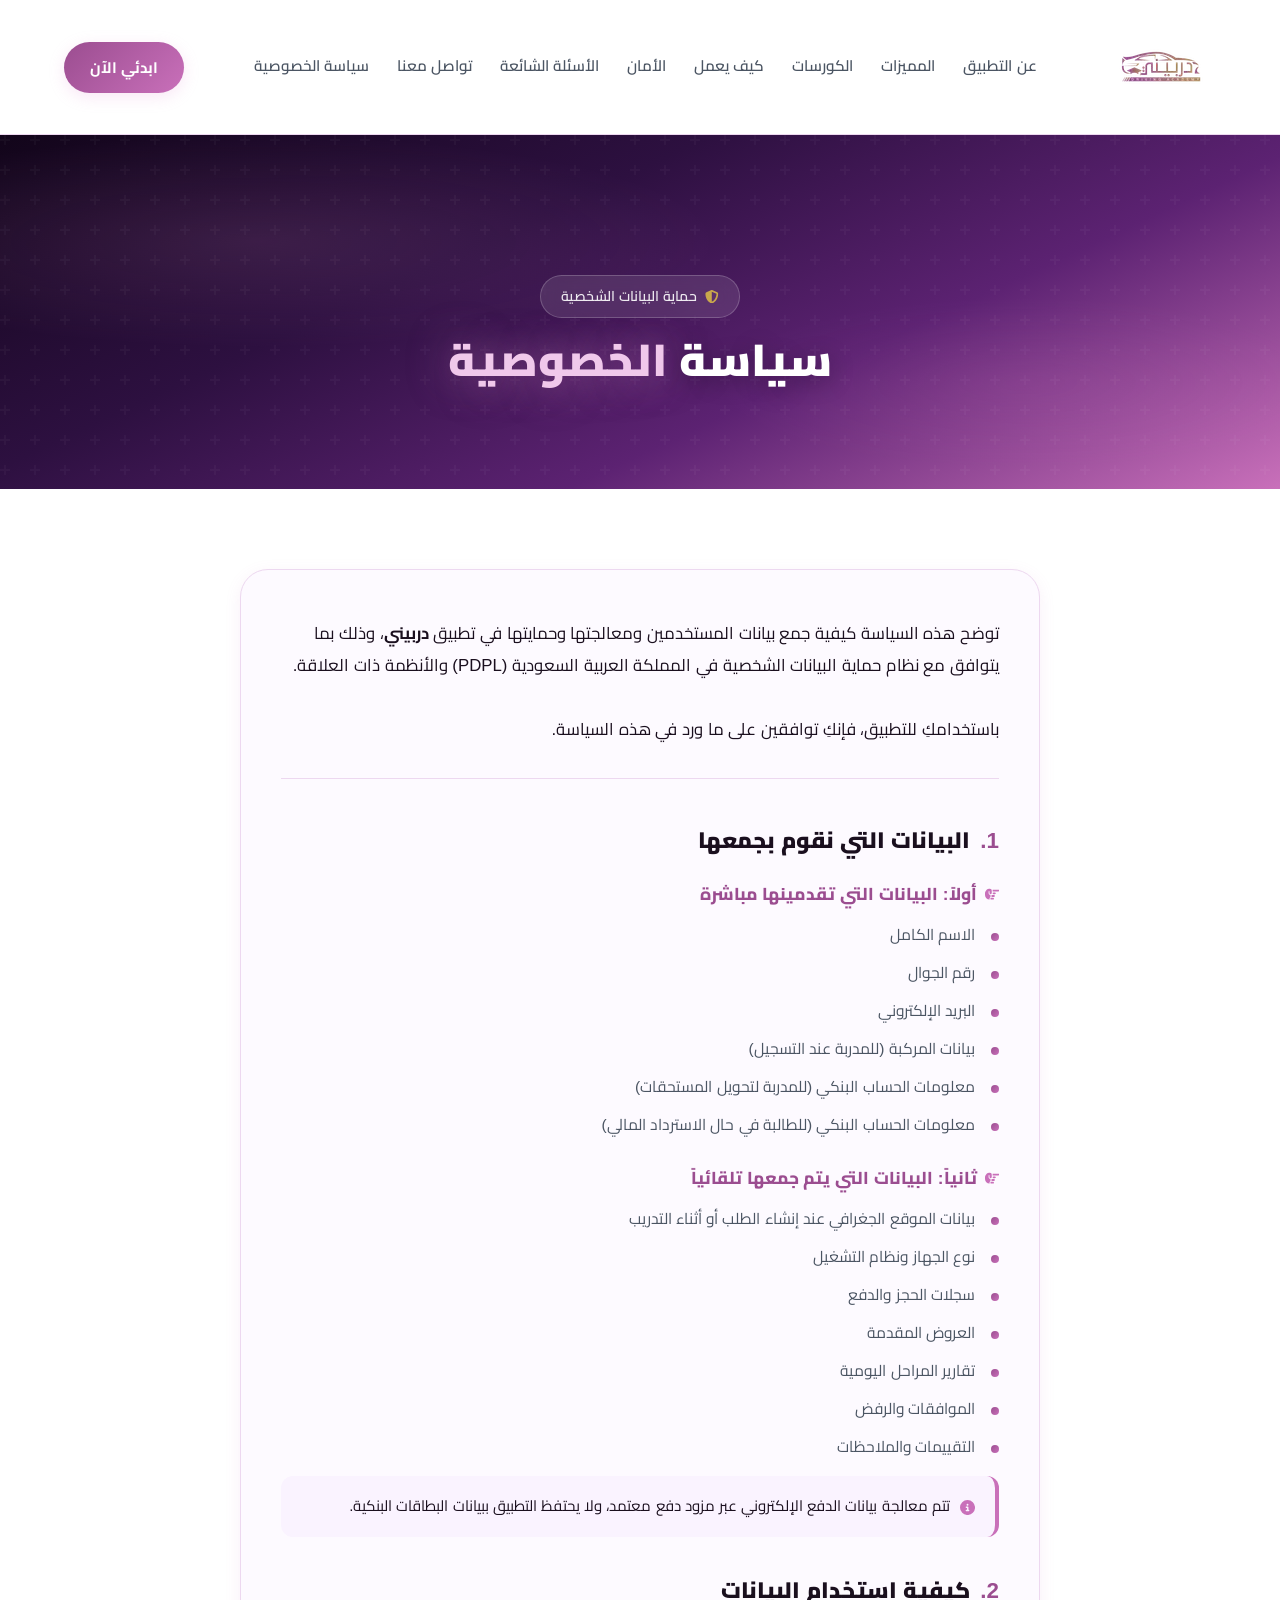
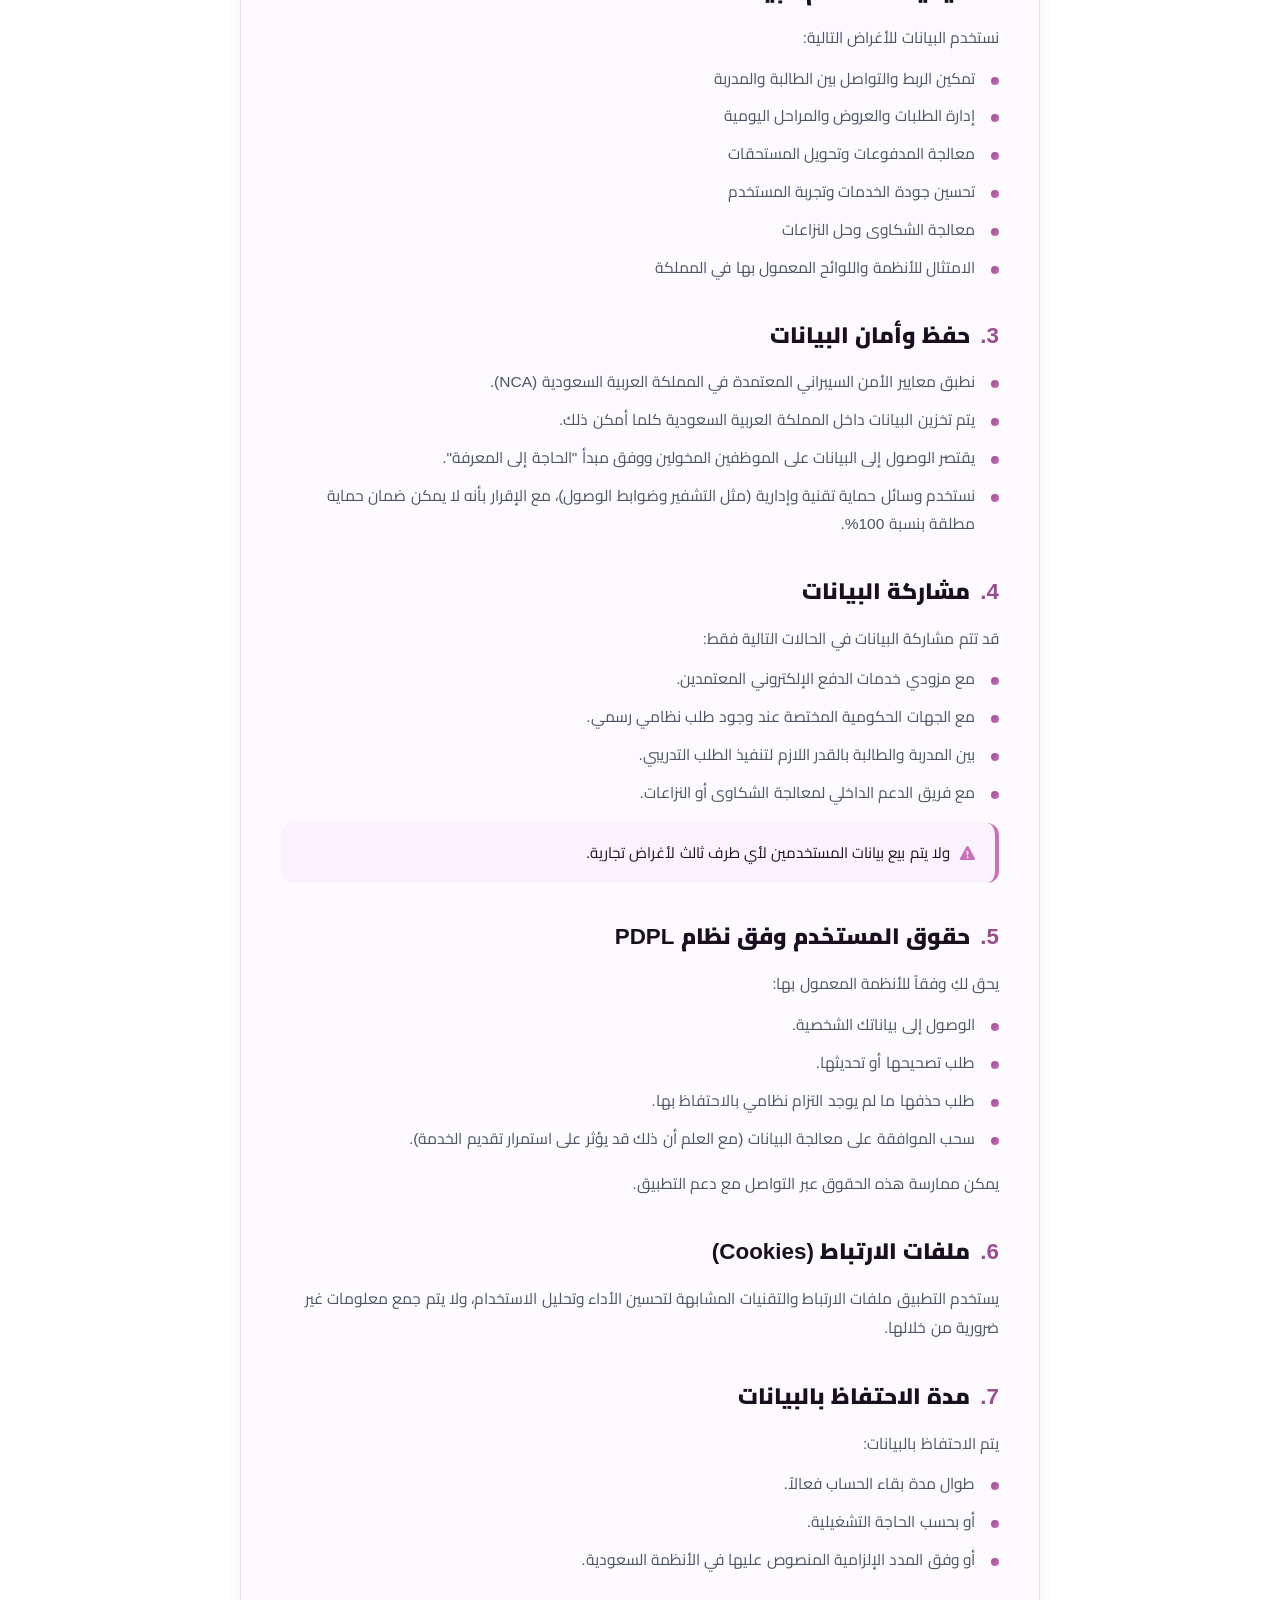
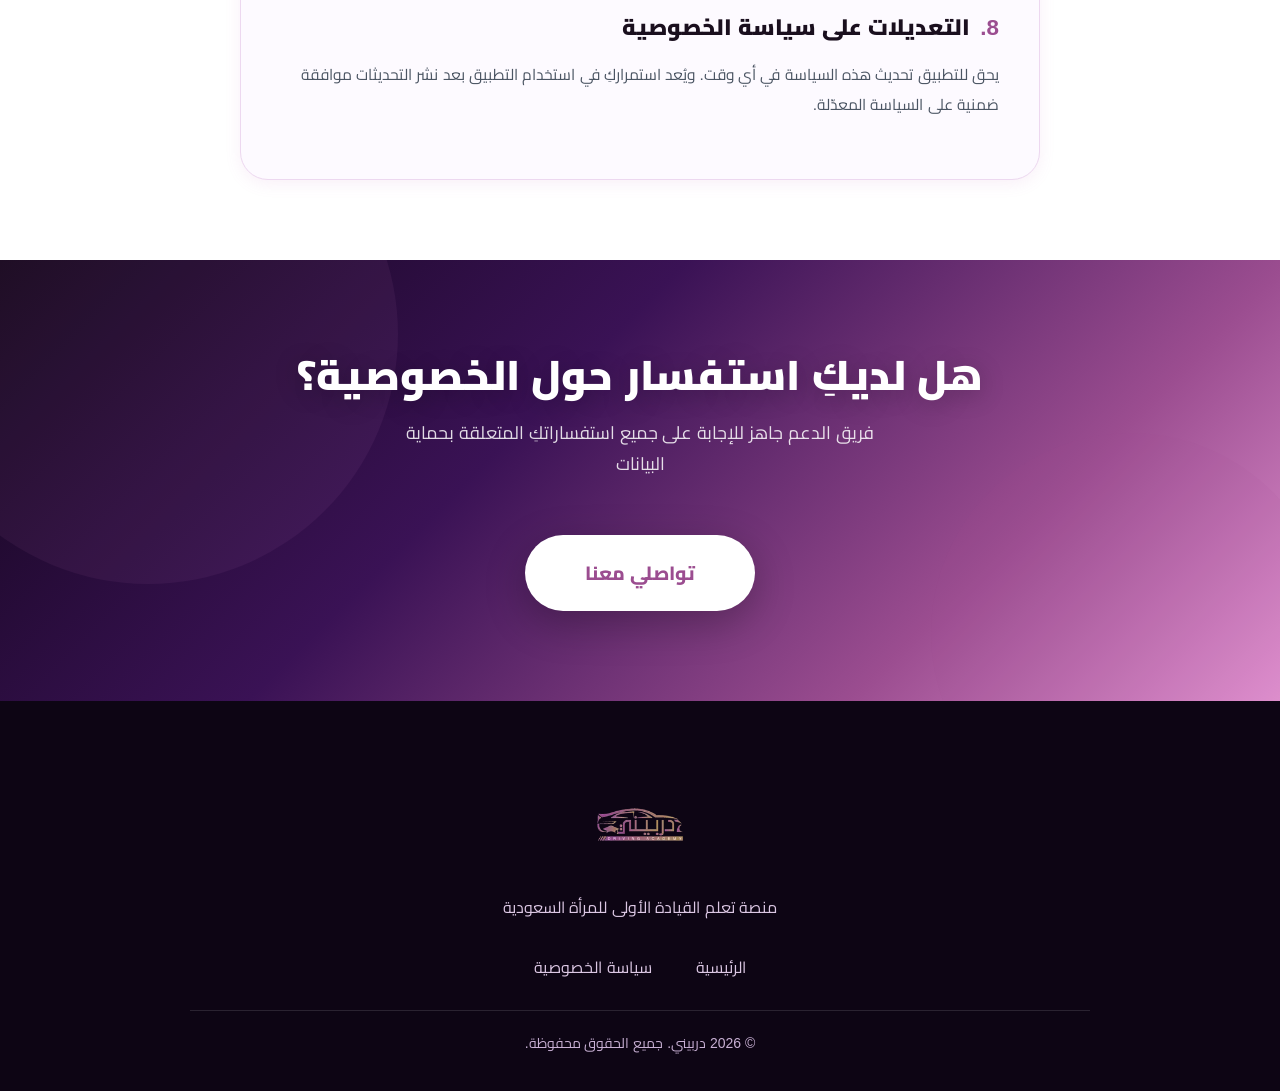
==== commit 62c80896: "seo enhance" ====
--- a/privacy.html
+++ b/privacy.html
@@ -10,6 +10,8 @@
     />
     <link rel="icon" href="media/Logo.gif" />
     <link rel="canonical" href="https://darbaini.com/privacy.html" />
+    <link rel="alternate" hreflang="ar-SA" href="https://darbaini.com/privacy.html" />
+    <link rel="alternate" hreflang="x-default" href="https://darbaini.com/privacy.html" />
     <meta name="theme-color" content="#c970ba" />
     <meta property="og:type" content="website" />
     <meta property="og:title" content="سياسة الخصوصية | دربيني" />
@@ -303,7 +305,7 @@
           src="media/hero-logo.webp"
           srcset="media/hero-logo.webp 200w"
           sizes="120px"
-          alt=""
+          alt="شعار دربيني"
           width="120"
           height="120"
           loading="lazy"
--- a/style.css
+++ b/style.css
@@ -41,6 +41,9 @@
 }
 html {
   scroll-behavior: smooth;
+  -webkit-text-size-adjust: 100%;
+  text-size-adjust: 100%;
+  font-size: 16px;
 }
 
 body {
@@ -975,7 +978,7 @@
 }
 .course-meta span .icon {
   color: var(--primary-dark);
-  font-size: 0.78rem;
+  font-size: 0.75rem;
 }
 .course-price {
   font-size: 1.7rem;
@@ -1110,7 +1113,7 @@
   color: var(--primary-dark);
   flex-shrink: 0;
   transition: all 0.35s ease;
-  font-size: 0.72rem;
+  font-size: 0.75rem;
 }
 .faq-item.active .faq-arrow {
   background: linear-gradient(135deg, var(--primary-dark), var(--primary));
@@ -1364,7 +1367,7 @@
   margin-bottom: 0px;
 }
 .footer-tagline {
-  font-size: 0.93rem;
+  font-size: 1rem;
   color: #dcc8e4;
   margin-bottom: 24px;
 }
@@ -1378,7 +1381,7 @@
 .footer-links a {
   color: #dcc8e4;
   text-decoration: none;
-  font-size: 0.9rem;
+  font-size: 1rem;
   transition: color 0.25s;
   display: inline-flex;
   align-items: center;
@@ -1394,7 +1397,7 @@
   border-radius: 4px;
 }
 .footer-copy {
-  font-size: 0.84rem;
+  font-size: 0.875rem;
   color: #c8b0d4;
   padding-top: 20px;
   border-top: 1px solid rgba(255, 255, 255, 0.12);
--- a/style.css
+++ b/style.css
@@ -41,6 +41,9 @@
 }
 html {
   scroll-behavior: smooth;
+  -webkit-text-size-adjust: 100%;
+  text-size-adjust: 100%;
+  font-size: 16px;
 }
 
 body {
@@ -975,7 +978,7 @@
 }
 .course-meta span .icon {
   color: var(--primary-dark);
-  font-size: 0.78rem;
+  font-size: 0.75rem;
 }
 .course-price {
   font-size: 1.7rem;
@@ -1110,7 +1113,7 @@
   color: var(--primary-dark);
   flex-shrink: 0;
   transition: all 0.35s ease;
-  font-size: 0.72rem;
+  font-size: 0.75rem;
 }
 .faq-item.active .faq-arrow {
   background: linear-gradient(135deg, var(--primary-dark), var(--primary));
@@ -1364,7 +1367,7 @@
   margin-bottom: 0px;
 }
 .footer-tagline {
-  font-size: 0.93rem;
+  font-size: 1rem;
   color: #dcc8e4;
   margin-bottom: 24px;
 }
@@ -1378,7 +1381,7 @@
 .footer-links a {
   color: #dcc8e4;
   text-decoration: none;
-  font-size: 0.9rem;
+  font-size: 1rem;
   transition: color 0.25s;
   display: inline-flex;
   align-items: center;
@@ -1394,7 +1397,7 @@
   border-radius: 4px;
 }
 .footer-copy {
-  font-size: 0.84rem;
+  font-size: 0.875rem;
   color: #c8b0d4;
   padding-top: 20px;
   border-top: 1px solid rgba(255, 255, 255, 0.12);
